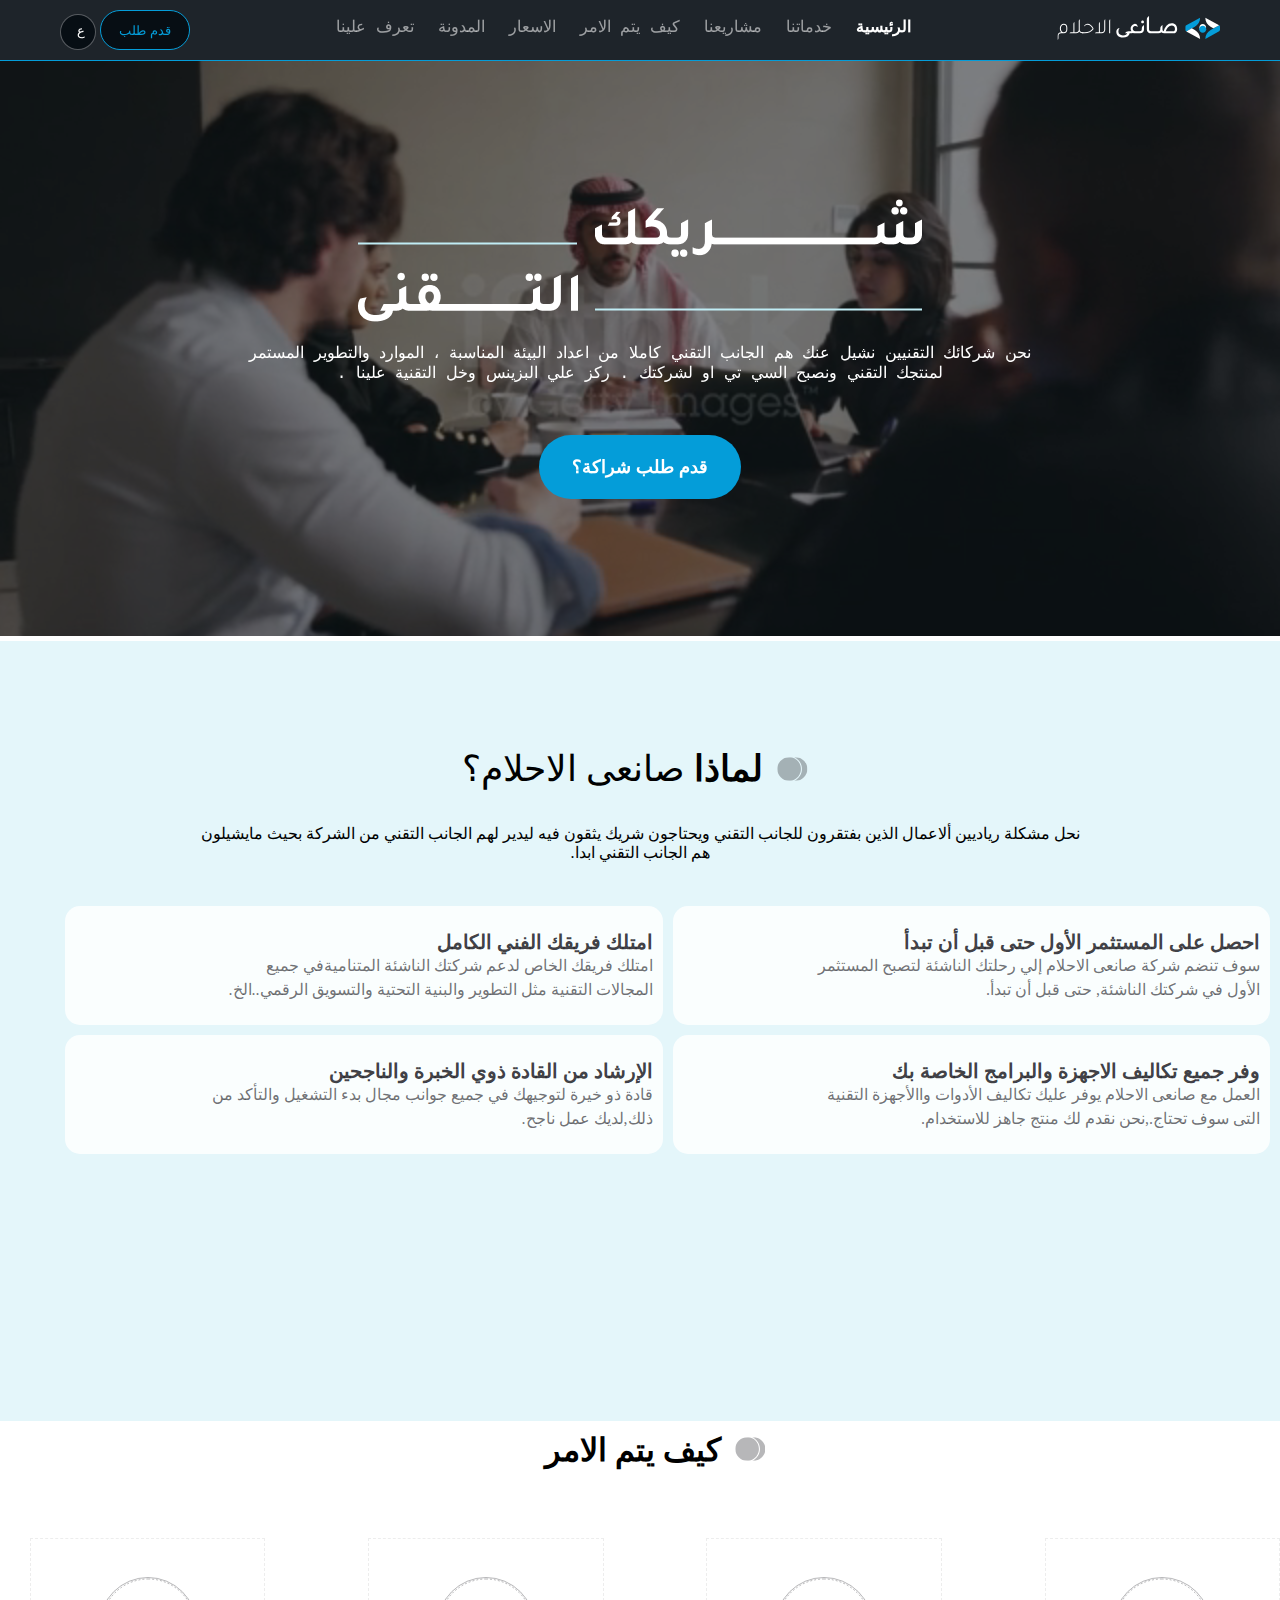
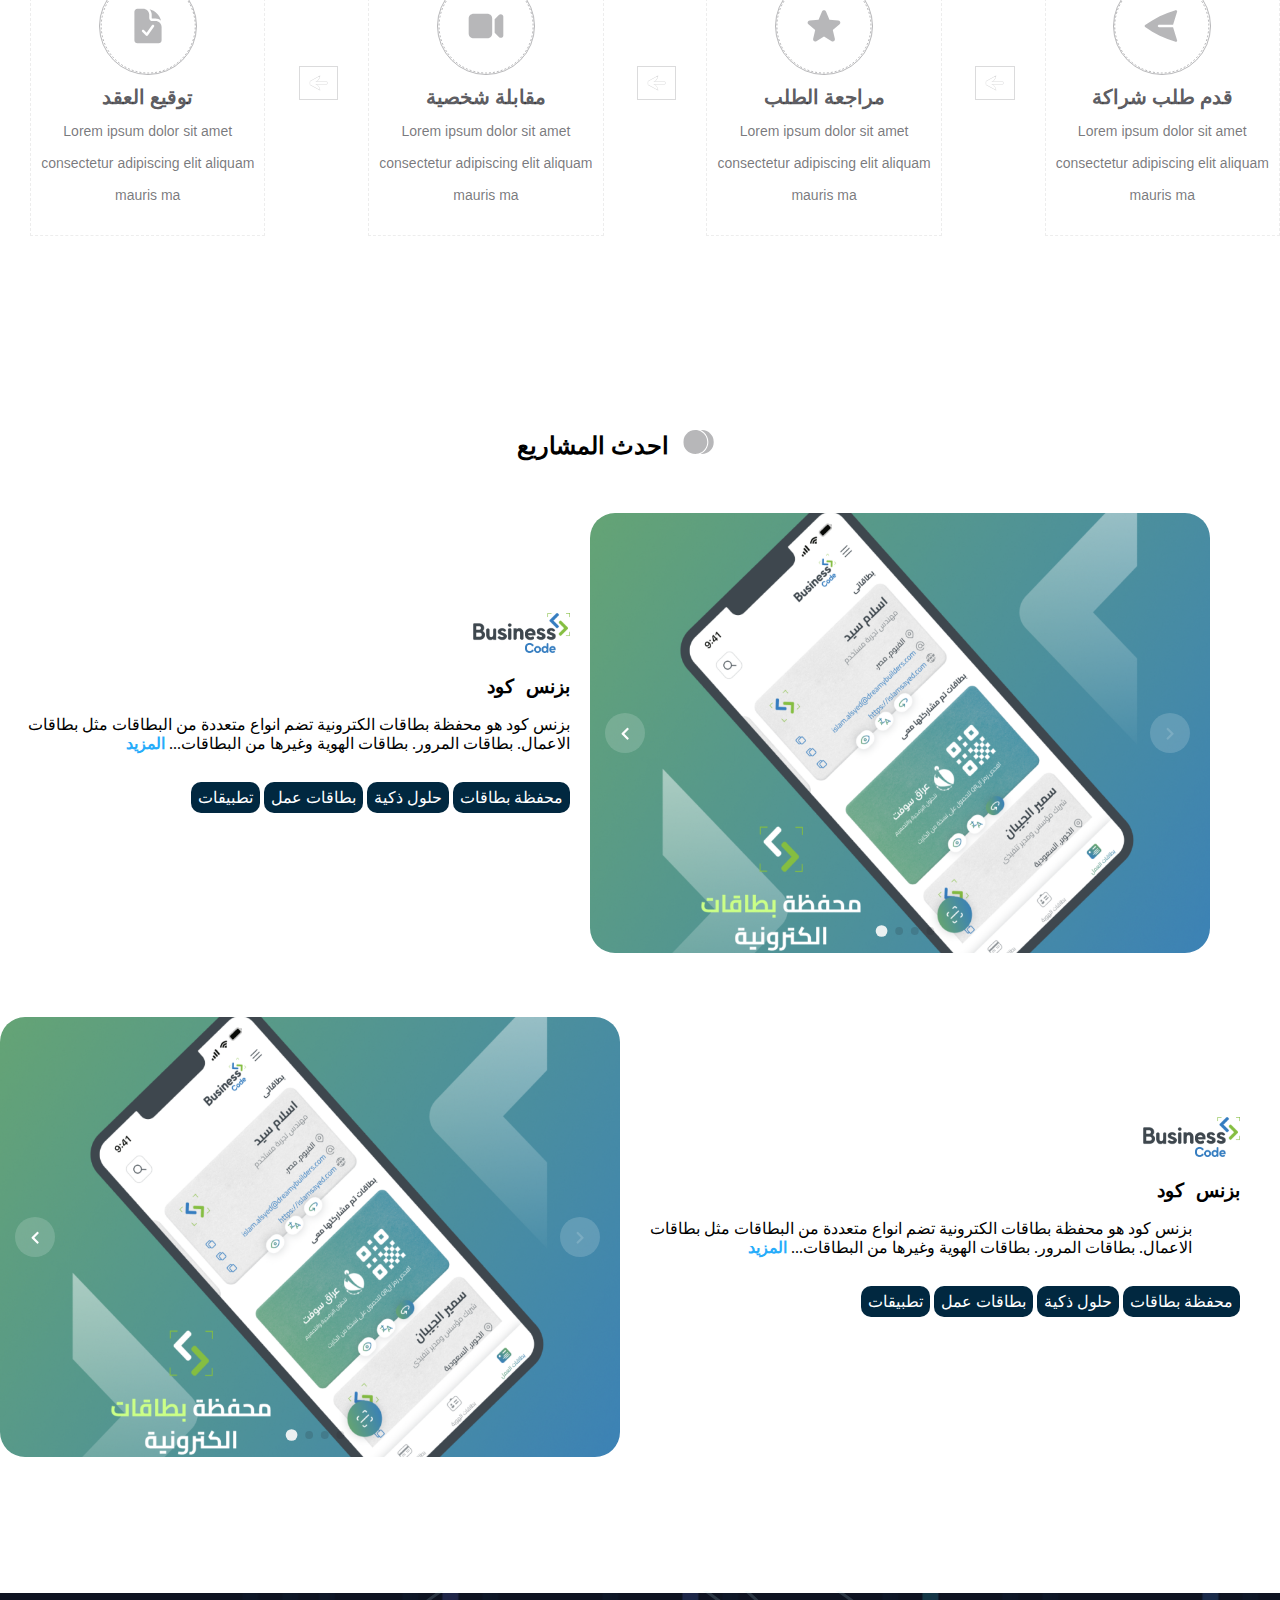
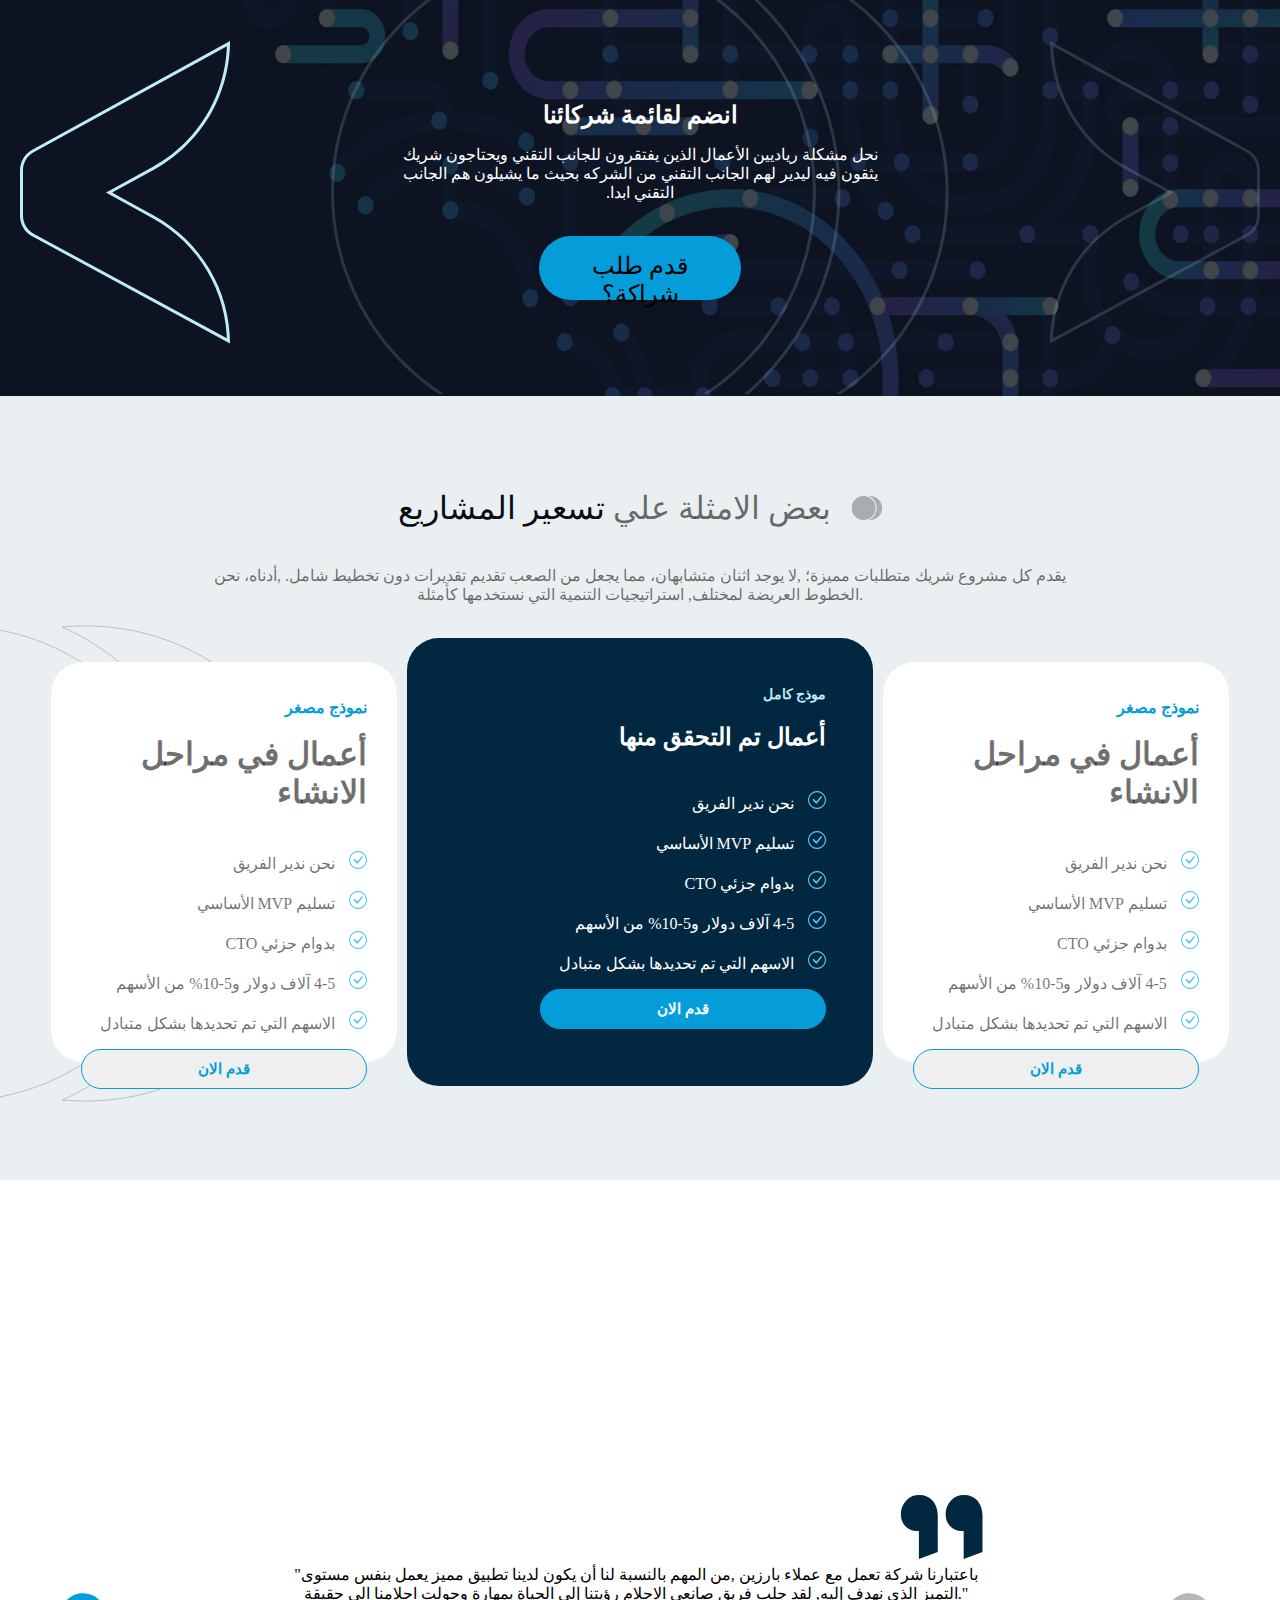
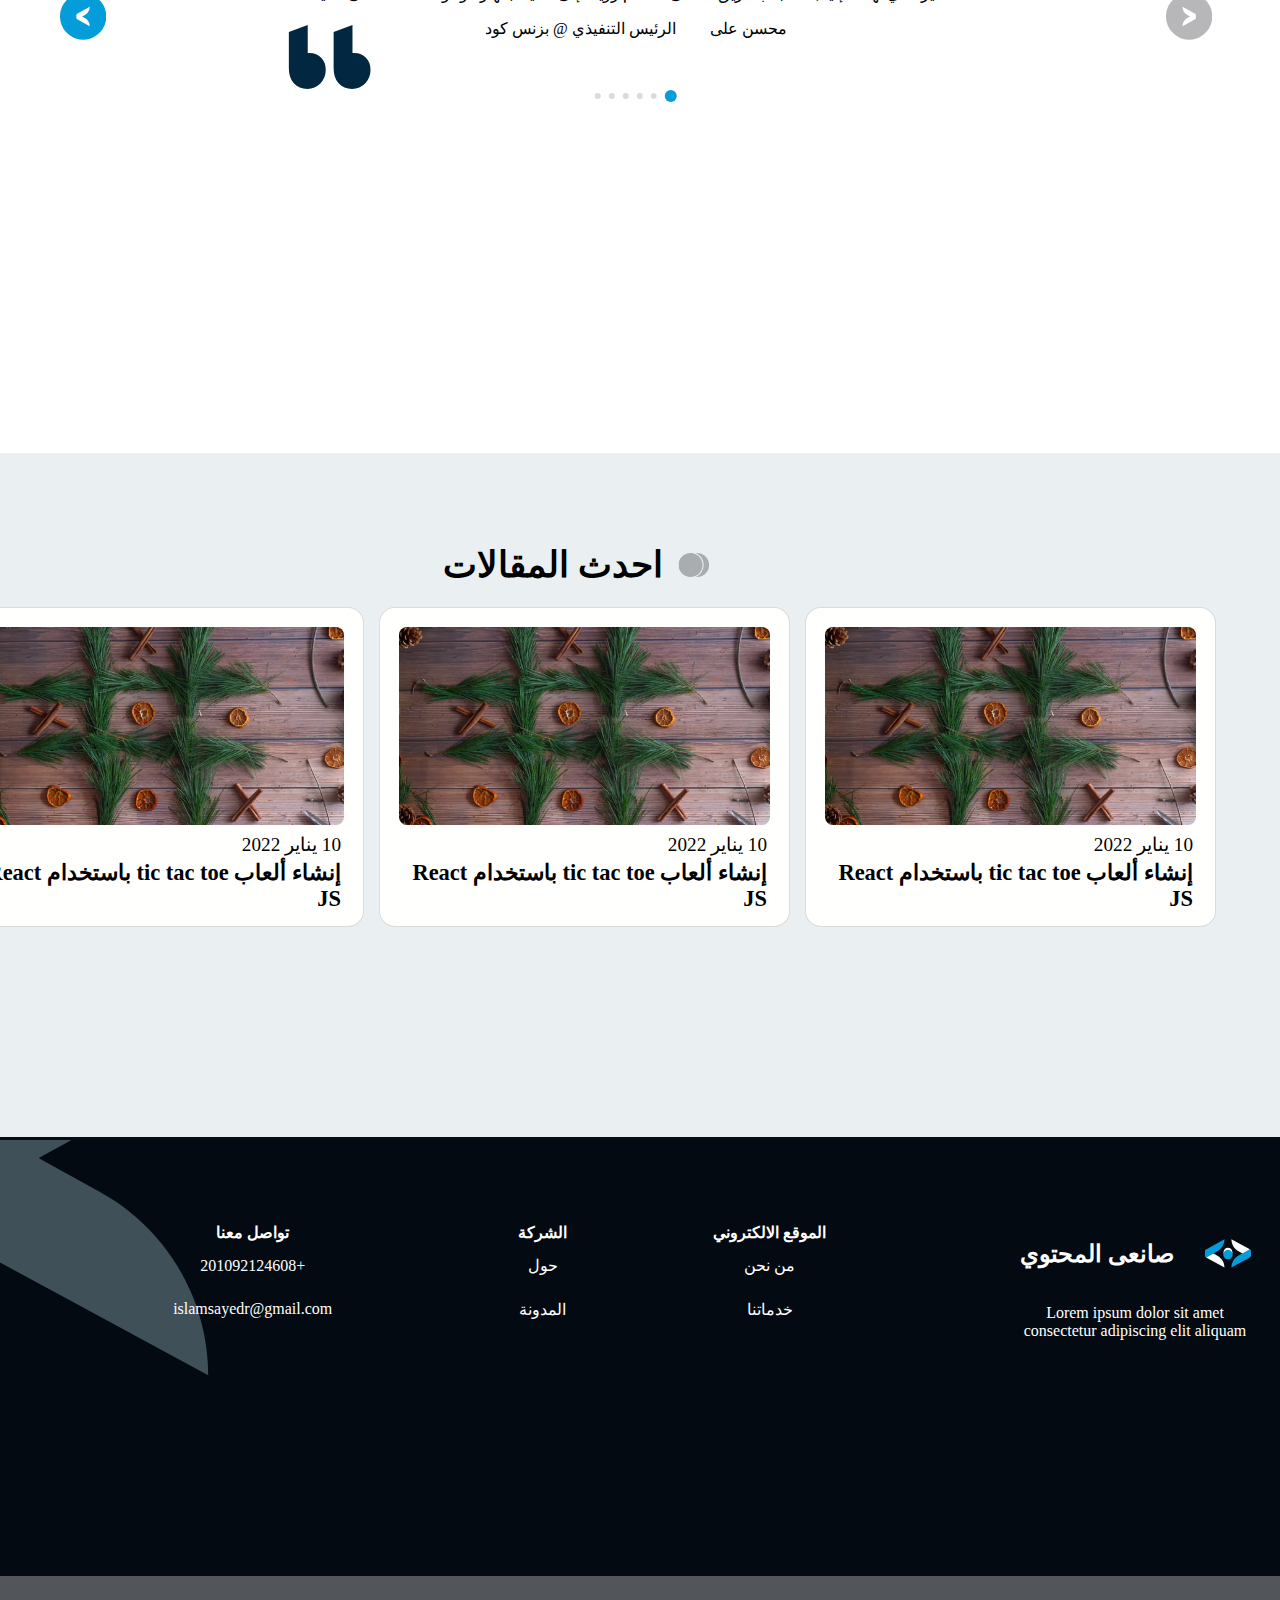
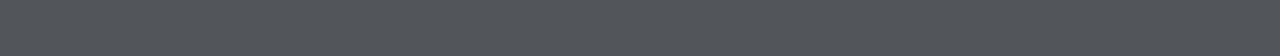
==== index.html @ 644045a7 "init" ====
<!DOCTYPE html>
<html lang="er">
  <head>
    <meta charset="UTF-8" />
    <meta name="viewport" content="width=device-width, initial-scale=1.0" />
    <title>test</title>
    <link rel="stylesheet" href="style.css" />
  </head>
  <body>
    <header class="header">
      <div>
        <input class="inputh1" type="submit" value="ع" />
        <button class="bot1">قدم طلب</button>
      </div>
      <div class="par1" dir="rtl">
        <a href="#" class="p1"> <span class="p2"> الرئيسية </span></a>
        <a href="#" class="p1"> خدماتنا </a>
        <a href="#" class="p1"> مشاريعنا </a>
        <a href="#" class="p1"> كيف يتم الامر </a>
        <a href="#" class="p1"> الاسعار </a>
        <a href="#" class="p1"> المدونة </a>
        <a href="#" class="p1"> تعرف علينا </a>
      </div>
      <div type="darkbg">
        <svg
          width="163"
          height="24"
          viewBox="0 0 163 24"
          fill="none"
          xmlns="http://www.w3.org/2000/svg"
        >
          <g clip-path="url(#clip0_0_921)">
            <path
              d="M143.112 1.76978L129.295 9.36361C128.766 9.65373 128.439 10.205 128.439 10.8069V13.9765C128.439 14.5785 128.773 15.137 129.303 15.4271L137.796 10.7562C141.074 8.95745 143.112 5.5123 143.112 1.76978Z"
              fill="#049DD9"
            />
            <path
              d="M143.112 22.9048C143.112 19.1986 141.096 15.7825 137.839 13.991L135.178 12.5259L134.866 12.3518L129.303 15.4198L129.324 15.4343L143.112 22.8976V22.9048Z"
              fill="white"
            />
            <path
              d="M148.327 22.8975L162.144 15.3037C162.673 15.0136 163 14.4624 163 13.8604V10.6908C163 10.0888 162.666 9.53035 162.137 9.24023L153.644 13.9111C150.365 15.7099 148.327 19.155 148.327 22.8975Z"
              fill="#049DD9"
            />
            <path
              d="M148.327 1.76245C148.327 5.46871 150.351 8.88484 153.6 10.6763L156.262 12.1414L156.574 12.3155L162.137 9.24749L162.115 9.23299L148.327 1.7697V1.76245Z"
              fill="white"
            />
            <path
              d="M145.723 14.7452C147.565 14.7452 149.052 13.2511 149.052 11.4089C149.052 9.56662 147.558 8.07251 145.723 8.07251C143.888 8.07251 142.387 9.56662 142.387 11.4089C142.387 13.2511 143.881 14.7452 145.723 14.7452Z"
              fill="white"
            />
            <path
              d="M145.723 16.7544C147.667 16.7544 149.234 15.1805 149.234 13.2367C149.234 11.293 147.66 9.72632 145.723 9.72632C143.787 9.72632 142.206 11.3002 142.206 13.2367C142.206 15.1733 143.779 16.7544 145.723 16.7544Z"
              fill="#049DD9"
            />
            <path
              d="M0.461426 24V19.9238C0.461426 18.7271 0.809567 17.8059 1.4986 17.1749C2.15136 16.5657 3.06523 16.2683 4.24746 16.2683C3.34085 15.4415 2.88391 14.1867 2.88391 12.4968C2.88391 10.9519 3.27557 9.76242 4.05163 8.92108C4.74792 8.16678 5.66179 7.79688 6.8005 7.79688C7.93921 7.79688 8.73704 8.12326 9.35354 8.76877C9.9918 9.42154 10.3037 10.3064 10.3037 11.4306V13.5122C10.3037 14.6219 9.9918 15.5068 9.3753 16.1523C8.75154 16.805 7.90295 17.1387 6.82226 17.1677H4.16043C2.36895 17.1677 1.47684 18.0888 1.47684 19.9383V22.2955C1.47684 23.0136 1.08518 23.6663 0.461426 24ZM9.30277 11.6119C9.30277 9.67539 8.46868 8.71075 6.80775 8.71075C5.90114 8.71075 5.18309 9.05163 4.66088 9.72616C4.15318 10.3934 3.89932 11.3146 3.89932 12.4968C3.89932 13.679 4.16043 14.6582 4.68264 15.3327C5.16134 15.9564 5.79959 16.2611 6.61192 16.2611C8.4034 16.2611 9.29552 15.3399 9.29552 13.4904V11.6047L9.30277 11.6119Z"
              fill="white"
            />
            <path
              d="M25.455 16.2683H26.3834V17.1749H25.3027C23.8739 17.1749 22.8585 16.6454 22.271 15.5938C21.6617 16.6454 20.6463 17.1749 19.2175 17.1749H12.4795C12.7696 16.6164 13.3498 16.2683 13.9809 16.2683H16.3961V7.71707C16.3961 7.00628 16.7877 6.35352 17.4115 6.01988V16.2683H19.0579C20.8494 16.2683 21.7415 15.3472 21.7415 13.4977V4.89568C21.7415 4.18489 22.1332 3.53212 22.7569 3.19849V13.4904C22.7569 15.3399 23.649 16.261 25.4405 16.261L25.455 16.2683Z"
              fill="white"
            />
            <path
              d="M25.085 17.1749V16.2682H27.8121C31.1339 16.2682 33.7305 15.1005 35.609 12.7578C34.2527 10.0597 32.5555 8.70342 30.5174 8.70342C29.2917 8.70342 28.1167 9.32718 27.007 10.5674C27.007 9.79136 27.4059 9.06607 28.0514 8.63089C28.8928 8.07242 29.7486 7.78955 30.6262 7.78955C32.8529 7.78955 34.7894 9.30542 36.4358 12.3371V13.164C34.3542 15.8331 31.4748 17.1749 27.7903 17.1749H25.085Z"
              fill="white"
            />
            <path
              d="M47.2282 4.89568C47.2282 4.18489 47.6198 3.53212 48.2436 3.19849V13.5122C48.2436 14.6799 47.9027 15.601 47.2282 16.261C46.5899 16.8703 45.7486 17.1677 44.6896 17.1677H37.9517C38.2418 16.6092 38.822 16.261 39.453 16.261H41.8683V7.70982C41.8683 6.99903 42.2599 6.34627 42.8837 6.01263V16.261H44.5301C46.3216 16.261 47.2137 15.3399 47.2137 13.4904V4.89568H47.2282Z"
              fill="white"
            />
            <path
              d="M52.146 17.1749V4.89568C52.146 4.18489 52.5377 3.53212 53.1614 3.19849V17.1749H52.146Z"
              fill="white"
            />
            <path
              d="M77.8867 17.3345C78.01 17.349 78.1333 17.3562 78.2639 17.3562H78.3727C78.2058 17.3562 78.0463 17.3562 77.8867 17.3345Z"
              fill="white"
            />
            <path
              d="M87.0111 8.92107V13.3236C87.0111 14.5929 86.6194 15.6155 85.8506 16.3553C85.1326 17.0226 84.1969 17.3562 83.0582 17.3562H78.3728C78.206 17.3562 78.0464 17.3562 77.8869 17.3345C77.2341 17.3055 76.5959 17.1604 75.9431 16.9211C75.1815 17.2112 74.391 17.3562 73.6076 17.3562H72.5922C72.4036 18.611 71.6784 19.6264 70.4454 20.3807C69.2704 21.106 67.7473 21.4759 65.934 21.4759C63.6058 21.4759 61.8289 20.7869 60.6394 19.4161C59.7618 18.4152 59.3193 17.1532 59.3193 15.6591V15.6228C59.3193 13.8676 60.5306 12.3517 62.235 11.9601L62.5904 11.8803L62.3583 12.2429C61.7346 13.2438 61.4154 14.3245 61.4154 15.4632C61.4154 16.6962 61.8143 17.6681 62.6049 18.3572C63.3882 19.0679 64.5124 19.4233 65.934 19.4233C67.1453 19.4233 68.1462 19.213 68.9222 18.7923C69.6113 18.4224 70.0392 17.951 70.2423 17.3562H68.0229C68.6974 16.058 70.0392 15.2384 71.5043 15.2384H74.4055C73.789 14.3245 73.4843 13.1858 73.6294 11.9746C73.8687 9.97275 75.4064 8.29732 77.3864 7.8984C77.4082 7.8984 77.4299 7.89115 77.4444 7.8839C79.1054 7.57202 80.6212 8.91382 80.6212 10.6038V11.0172H80.5342C79.9467 10.2121 78.924 9.74065 77.7998 9.97275C76.8207 10.1758 76.0156 10.9591 75.7835 11.931C75.3774 13.6863 76.6901 15.2384 78.3728 15.2384H82.8842C84.1607 15.2239 84.7844 14.5784 84.7844 13.2583V12.6346C84.7844 11.0824 85.6403 9.65362 87.0111 8.92107Z"
              fill="white"
            />
            <path
              d="M118.866 9.08794C117.85 7.90571 116.48 7.31097 114.79 7.31097C112.759 7.31097 110.967 8.13781 109.459 9.77697C108.146 11.2058 107.189 13.0045 106.594 15.1369C105.861 14.9193 105.499 14.3028 105.499 13.2584V8.92113C104.128 9.65367 103.272 11.0825 103.272 12.6346V13.2584C103.272 14.6074 102.656 15.2384 101.328 15.2384H93.981C92.6755 15.2384 92.0372 14.5929 92.0372 13.2584V0C90.6664 0.732548 89.8105 2.16138 89.8105 3.71351V13.3237C89.8105 14.4261 90.1152 15.3545 90.7244 16.0798C91.4352 16.9284 92.4579 17.3563 93.7634 17.3563H101.546C102.714 17.3563 103.671 17.0009 104.389 16.2901C105.1 17.0009 106.05 17.3563 107.225 17.3563H116.197C117.321 17.3563 118.242 17.0372 118.938 16.4062C119.736 15.6809 120.142 14.651 120.142 13.3454V12.7797C120.142 11.3146 119.714 10.0743 118.866 9.08794ZM116.088 15.2384H108.748C109.241 13.7443 109.93 12.4751 110.808 11.4669C111.99 10.1034 113.339 9.40707 114.811 9.40707C115.653 9.40707 116.371 9.68268 116.937 10.2194C117.589 10.8504 117.923 11.7063 117.923 12.7797V13.1714C117.923 14.5639 117.321 15.2384 116.088 15.2384Z"
              fill="white"
            />
            <path
              d="M87.0108 5.92559C87.0108 5.13246 86.3679 4.4895 85.5748 4.4895C84.7816 4.4895 84.1387 5.13246 84.1387 5.92559C84.1387 6.71871 84.7816 7.36167 85.5748 7.36167C86.3679 7.36167 87.0108 6.71871 87.0108 5.92559Z"
              fill="white"
            />
          </g>
          <defs>
            <clipPath id="clip0_0_921">
              <rect
                width="162.539"
                height="24"
                fill="white"
                transform="translate(0.461426)"
              />
            </clipPath>
          </defs>
        </svg>
      </div>
    </header>

    <main class="main" dir="rtl">
      <video class="video" autoplay loop muted>
        <source src="video/-297f-4a93-8c53-6823fac2bc78.mp4" type="video/mp4" />
      </video>
      <div class="par3">
        <img class="img1" href="#" src="photo/Group 39464.png" />
        <p>
          نحن شركائك التقنيين نشيل عنك هم الجانب التقني كاملا من اعداد البيئة
          المناسبة ، الموارد والتطوير المستمر
          <br />
          لمنتجك التقني ونصبح السي تي او لشركتك . ركز علي البزينس وخل التقنية
          علينا .
        </p>
        <br />
        <br />
        <button href="#" class="bot2">قدم طلب شراكة؟</button>
      </div>
    </main>

    <article class="article" dir="rtl">
      <br />
      <section class="par4">
        <div class="par5">
          <svg
            class="p3"
            width="31"
            height="24"
            viewBox="0 0 31 24"
            fill="none"
            xmlns="http://www.w3.org/2000/svg"
          >
            <g clip-path="url(#clip0_0_634)">
              <path
                d="M30.8489 12C30.8489 18.636 25.4743 24 18.8489 24C18.4249 24 18.0008 23.9788 17.5874 23.9364C22.1563 21.9011 25.3471 17.3216 25.3471 12C25.3471 6.67845 22.1563 2.09894 17.5874 0.0636042C18.0008 0.0212014 18.4249 0 18.8489 0C25.4743 0 30.8489 5.37456 30.8489 12Z"
                fill="#202026"
                fill-opacity="0.32"
              />
              <path
                d="M24.2871 12C24.2871 17.4912 20.5875 22.1237 15.5521 23.5442C14.5133 23.841 13.4214 24 12.2871 24C5.67227 24 0.287109 18.6254 0.287109 12C0.287109 5.37456 5.67227 0 12.2871 0C13.4214 0 14.5239 0.159011 15.5627 0.45583C20.5875 1.88693 24.2871 6.51943 24.2871 12Z"
                fill="#202026"
                fill-opacity="0.32"
              />
            </g>
            <defs>
              <clipPath id="clip0_0_634">
                <rect
                  width="30.5618"
                  height="24"
                  fill="white"
                  transform="translate(0.287109)"
                />
              </clipPath>
            </defs>
          </svg>
          <h class="p4">
            <span class="p5">لماذا</span>
            صانعى الاحلام؟
          </h>
        </div>
        <br />
        <p dir="rtl">
          نحل مشكلة رياديين ألاعمال الذين بفتقرون للجانب التقني ويحتاجون شريك
          يثقون فيه ليدير لهم الجانب التقني من الشركة بحيث مايشيلون
          <br />
          هم الجانب التقني ابدا.
        </p>
        <br />
        <table dir="rtl" class="par6">
          <tr>
            <td class="p6">
              <h4 class="p8">احصل على المستثمر الأول حتى قبل أن تبدأ</h4>
              <p class="p7">
                سوف تنضم شركة صانعى الاحلام إلي رحلتك الناشئة لتصبح المستثمر<br />
                الأول في شركتك الناشئة, حتى قبل أن تبدأ.
              </p>
            </td>
            <td class="p6">
              <h4 class="p8">امتلك فريقك الفني الكامل</h4>
              <p class="p7">
                امتلك فريقك الخاص لدعم شركتك الناشئة المتناميةفي جميع <br />
                المجالات التقنية مثل التطوير والبنية التحتية والتسويق
                الرقمي..الخ.
              </p>
            </td>
          </tr>
          <tr>
            <td class="p6">
              <h4 class="p8">وفر جميع تكاليف الاجهزة والبرامج الخاصة بك</h4>
              <p class="p7">
                العمل مع صانعى الاحلام يوفر عليك تكاليف الأدوات واالأجهزة
                التقنية<br />التى سوف تحتاج.,نحن نقدم لك منتج جاهز للاستخدام.
              </p>
            </td>
            <td class="p6">
              <h4 class="p8">الإرشاد من القادة ذوي الخبرة والناجحين</h4>
              <p class="p7">
                قادة ذو خيرة لتوجيهك في جميع جوانب مجال بدء التشغيل والتأكد
                من<br />ذلك,لديك عمل ناجح.
              </p>
            </td>
          </tr>
        </table>
      </section>
    </article>

    <nav dir="rtl" class="sect">
      <div class="par7">
        <div class="par8">
          <svg
            class="p9"
            width="31"
            height="24"
            viewBox="0 0 31 24"
            fill="none"
            xmlns="http://www.w3.org/2000/svg"
          >
            <g clip-path="url(#clip0_0_655)">
              <path
                d="M30.8489 12C30.8489 18.636 25.4743 24 18.8489 24C18.4249 24 18.0008 23.9788 17.5874 23.9364C22.1563 21.9011 25.3471 17.3216 25.3471 12C25.3471 6.67845 22.1563 2.09894 17.5874 0.0636042C18.0008 0.0212014 18.4249 0 18.8489 0C25.4743 0 30.8489 5.37456 30.8489 12Z"
                fill="#202026"
                fill-opacity="0.32"
              />
              <path
                d="M24.2871 12C24.2871 17.4912 20.5875 22.1237 15.5521 23.5442C14.5133 23.841 13.4214 24 12.2871 24C5.67227 24 0.287109 18.6254 0.287109 12C0.287109 5.37456 5.67227 0 12.2871 0C13.4214 0 14.5239 0.159011 15.5627 0.45583C20.5875 1.88693 24.2871 6.51943 24.2871 12Z"
                fill="#202026"
                fill-opacity="0.32"
              />
            </g>
            <defs>
              <clipPath id="clip0_0_655">
                <rect
                  width="30.5618"
                  height="24"
                  fill="white"
                  transform="translate(0.287109)"
                />
              </clipPath>
            </defs>
          </svg>
          <h1 class="p10">كيف يتم الامر</h1>
        </div>
        <br />
        <br />
        <div class="par10">
          <!-- بند  1 -->
          <div class="p11">
            <svg
              class="p14"
              width="97"
              height="96"
              viewBox="0 0 97 96"
              fill="none"
              xmlns="http://www.w3.org/2000/svg"
            >
              <rect
                x="0.765625"
                y="0.5"
                width="95"
                height="95"
                rx="47.5"
                stroke="#202026"
                stroke-opacity="0.32"
                stroke-dasharray="2 2"
              />
              <path
                d="M62.2035 32.0067C62.4201 31.9437 62.6497 31.9406 62.868 31.9976C63.0862 32.0545 63.285 32.1695 63.4432 32.3303C63.6014 32.491 63.7132 32.6916 63.7666 32.9108C63.8201 33.1299 63.8133 33.3594 63.7469 33.575L59.6935 46.75H45.5002C45.1687 46.75 44.8507 46.8817 44.6163 47.1161C44.3819 47.3505 44.2502 47.6685 44.2502 48C44.2502 48.3315 44.3819 48.6495 44.6163 48.8839C44.8507 49.1183 45.1687 49.25 45.5002 49.25H59.6935L63.7469 62.425C63.8129 62.6405 63.8194 62.8698 63.7658 63.0886C63.7121 63.3075 63.6003 63.5078 63.4422 63.6684C63.284 63.8289 63.0854 63.9437 62.8674 64.0006C62.6493 64.0575 62.42 64.0544 62.2035 63.9917C51.1786 60.7855 40.782 55.7205 31.4619 49.015C31.3008 48.8992 31.1696 48.7468 31.0791 48.5703C30.9886 48.3938 30.9414 48.1983 30.9414 48C30.9414 47.8017 30.9886 47.6062 31.0791 47.4297C31.1696 47.2532 31.3008 47.1008 31.4619 46.985C40.7818 40.2788 51.1784 35.2133 62.2035 32.0067Z"
                fill="#202026"
                fill-opacity="0.32"
              />
            </svg>
            <h3 class="p15">قدم طلب شراكة</h3>
            <p class="p16">
              Lorem ipsum dolor sit amet<br /><br />
              consectetur adipiscing elit aliquam <br />
              <br />mauris ma
            </p>
          </div>
          <div class="p12">
            <svg
              class="p13"
              width="78"
              height="52"
              viewBox="0 0 78 52"
              fill="none"
              xmlns="http://www.w3.org/2000/svg"
            >
              <mask id="path-1-inside-1_0_693" fill="white">
                <path
                  fill-rule="evenodd"
                  clip-rule="evenodd"
                  d="M42.3794 10.0001L21.4525 21.5017C20.6506 21.9411 20.1562 22.7759 20.1562 23.6877V28.4883C20.1562 29.4 20.6616 30.2459 21.4635 30.6853L21.4727 30.6803L21.4963 30.696L42.3793 41.9998C42.3755 36.712 39.662 31.8153 35.2216 28.9999H55.531C56.6356 28.9999 57.531 28.1044 57.531 26.9999V24.9999C57.531 23.8953 56.6356 22.9999 55.531 22.9999H35.3463C39.7114 20.1505 42.3794 15.2699 42.3794 10.0001Z"
                />
              </mask>
              <path
                d="M21.4525 21.5017L21.9331 22.3786L21.9342 22.378L21.4525 21.5017ZM42.3794 10.0001H43.3794V8.30943L41.8977 9.12376L42.3794 10.0001ZM21.4635 30.6853L20.983 31.5623L21.4643 31.8261L21.9453 31.5616L21.4635 30.6853ZM21.4727 30.6803L22.0274 29.8482L21.5225 29.5116L20.9908 29.804L21.4727 30.6803ZM21.4963 30.696L20.9416 31.5281L20.9799 31.5536L21.0203 31.5755L21.4963 30.696ZM42.3793 41.9998L41.9032 42.8793L43.3804 43.6789L43.3793 41.9991L42.3793 41.9998ZM35.2216 28.9999V27.9999H31.7769L34.6861 29.8444L35.2216 28.9999ZM35.3463 22.9999L34.7997 22.1625L31.985 23.9999H35.3463V22.9999ZM21.9342 22.378L42.861 10.8765L41.8977 9.12376L20.9709 20.6253L21.9342 22.378ZM21.1562 23.6877C21.1562 23.1417 21.4511 22.6427 21.9331 22.3786L20.972 20.6247C19.8501 21.2394 19.1562 22.4102 19.1562 23.6877H21.1562ZM21.1562 28.4883V23.6877H19.1562V28.4883H21.1562ZM21.944 29.8083C21.4591 29.5426 21.1562 29.031 21.1562 28.4883H19.1562C19.1562 29.7691 19.8641 30.9492 20.983 31.5623L21.944 29.8083ZM20.9908 29.804L20.9816 29.8091L21.9453 31.5616L21.9545 31.5565L20.9908 29.804ZM22.051 29.864L22.0274 29.8482L20.918 31.5123L20.9416 31.5281L22.051 29.864ZM42.8553 41.1204L21.9724 29.8166L21.0203 31.5755L41.9032 42.8793L42.8553 41.1204ZM34.6861 29.8444C38.8386 32.4773 41.3757 37.0562 41.3793 42.0005L43.3793 41.9991C43.3753 36.3678 40.4855 31.1534 35.7571 28.1553L34.6861 29.8444ZM55.531 27.9999H35.2216V29.9999H55.531V27.9999ZM56.531 26.9999C56.531 27.5522 56.0833 27.9999 55.531 27.9999V29.9999C57.1879 29.9999 58.531 28.6567 58.531 26.9999H56.531ZM56.531 24.9999V26.9999H58.531V24.9999H56.531ZM55.531 23.9999C56.0833 23.9999 56.531 24.4476 56.531 24.9999H58.531C58.531 23.343 57.1879 21.9999 55.531 21.9999V23.9999ZM35.3463 23.9999H55.531V21.9999H35.3463V23.9999ZM41.3794 10.0001C41.3794 14.9308 38.883 19.497 34.7997 22.1625L35.8929 23.8373C40.5397 20.8039 43.3794 15.609 43.3794 10.0001H41.3794Z"
                fill="#202026"
                fill-opacity="0.16"
                mask="url(#path-1-inside-1_0_693)"
              />
            </svg>
          </div>
          <!-- بند   2 -->
          <div class="p11">
            <svg
              class="p14"
              width="97"
              height="96"
              viewBox="0 0 97 96"
              fill="none"
              xmlns="http://www.w3.org/2000/svg"
            >
              <rect
                x="0.921875"
                y="0.5"
                width="95"
                height="95"
                rx="47.5"
                stroke="#202026"
                stroke-opacity="0.32"
                stroke-dasharray="2 2"
              />
              <path
                fill-rule="evenodd"
                clip-rule="evenodd"
                d="M46.4802 33.35C47.2268 31.555 49.7735 31.555 50.5202 33.35L53.9902 41.6933L62.9968 42.4166C64.9368 42.5716 65.7235 44.9916 64.2452 46.2583L57.3835 52.1366L59.4785 60.925C59.9302 62.8183 57.8718 64.3133 56.2118 63.3L48.5002 58.59L40.7885 63.3C39.1285 64.3133 37.0702 62.8166 37.5218 60.925L39.6168 52.1366L32.7552 46.2583C31.2768 44.9916 32.0635 42.5716 34.0035 42.4166L43.0102 41.6933L46.4802 33.35Z"
                fill="#202026"
                fill-opacity="0.32"
              />
            </svg>
            <h3 class="p15">مراجعة الطلب</h3>
            <p class="p16">
              Lorem ipsum dolor sit amet<br /><br />
              consectetur adipiscing elit aliquam <br />
              <br />mauris ma
            </p>
          </div>
          <div class="p12">
            <svg
              class="p13"
              width="78"
              height="52"
              viewBox="0 0 78 52"
              fill="none"
              xmlns="http://www.w3.org/2000/svg"
            >
              <mask id="path-1-inside-1_0_693" fill="white">
                <path
                  fill-rule="evenodd"
                  clip-rule="evenodd"
                  d="M42.3794 10.0001L21.4525 21.5017C20.6506 21.9411 20.1562 22.7759 20.1562 23.6877V28.4883C20.1562 29.4 20.6616 30.2459 21.4635 30.6853L21.4727 30.6803L21.4963 30.696L42.3793 41.9998C42.3755 36.712 39.662 31.8153 35.2216 28.9999H55.531C56.6356 28.9999 57.531 28.1044 57.531 26.9999V24.9999C57.531 23.8953 56.6356 22.9999 55.531 22.9999H35.3463C39.7114 20.1505 42.3794 15.2699 42.3794 10.0001Z"
                />
              </mask>
              <path
                d="M21.4525 21.5017L21.9331 22.3786L21.9342 22.378L21.4525 21.5017ZM42.3794 10.0001H43.3794V8.30943L41.8977 9.12376L42.3794 10.0001ZM21.4635 30.6853L20.983 31.5623L21.4643 31.8261L21.9453 31.5616L21.4635 30.6853ZM21.4727 30.6803L22.0274 29.8482L21.5225 29.5116L20.9908 29.804L21.4727 30.6803ZM21.4963 30.696L20.9416 31.5281L20.9799 31.5536L21.0203 31.5755L21.4963 30.696ZM42.3793 41.9998L41.9032 42.8793L43.3804 43.6789L43.3793 41.9991L42.3793 41.9998ZM35.2216 28.9999V27.9999H31.7769L34.6861 29.8444L35.2216 28.9999ZM35.3463 22.9999L34.7997 22.1625L31.985 23.9999H35.3463V22.9999ZM21.9342 22.378L42.861 10.8765L41.8977 9.12376L20.9709 20.6253L21.9342 22.378ZM21.1562 23.6877C21.1562 23.1417 21.4511 22.6427 21.9331 22.3786L20.972 20.6247C19.8501 21.2394 19.1562 22.4102 19.1562 23.6877H21.1562ZM21.1562 28.4883V23.6877H19.1562V28.4883H21.1562ZM21.944 29.8083C21.4591 29.5426 21.1562 29.031 21.1562 28.4883H19.1562C19.1562 29.7691 19.8641 30.9492 20.983 31.5623L21.944 29.8083ZM20.9908 29.804L20.9816 29.8091L21.9453 31.5616L21.9545 31.5565L20.9908 29.804ZM22.051 29.864L22.0274 29.8482L20.918 31.5123L20.9416 31.5281L22.051 29.864ZM42.8553 41.1204L21.9724 29.8166L21.0203 31.5755L41.9032 42.8793L42.8553 41.1204ZM34.6861 29.8444C38.8386 32.4773 41.3757 37.0562 41.3793 42.0005L43.3793 41.9991C43.3753 36.3678 40.4855 31.1534 35.7571 28.1553L34.6861 29.8444ZM55.531 27.9999H35.2216V29.9999H55.531V27.9999ZM56.531 26.9999C56.531 27.5522 56.0833 27.9999 55.531 27.9999V29.9999C57.1879 29.9999 58.531 28.6567 58.531 26.9999H56.531ZM56.531 24.9999V26.9999H58.531V24.9999H56.531ZM55.531 23.9999C56.0833 23.9999 56.531 24.4476 56.531 24.9999H58.531C58.531 23.343 57.1879 21.9999 55.531 21.9999V23.9999ZM35.3463 23.9999H55.531V21.9999H35.3463V23.9999ZM41.3794 10.0001C41.3794 14.9308 38.883 19.497 34.7997 22.1625L35.8929 23.8373C40.5397 20.8039 43.3794 15.609 43.3794 10.0001H41.3794Z"
                fill="#202026"
                fill-opacity="0.16"
                mask="url(#path-1-inside-1_0_693)"
              />
            </svg>
          </div>
          <!-- بند  3 -->
          <div class="p11">
            <svg
              class="p14"
              width="97"
              height="96"
              viewBox="0 0 97 96"
              fill="none"
              xmlns="http://www.w3.org/2000/svg"
            >
              <rect
                x="1.07812"
                y="0.5"
                width="95"
                height="95"
                rx="47.5"
                stroke="#202026"
                stroke-opacity="0.32"
                stroke-dasharray="2 2"
              />
              <path
                d="M36 35.5C34.6739 35.5 33.4021 36.0268 32.4645 36.9645C31.5268 37.9021 31 39.1739 31 40.5V55.5C31 56.8261 31.5268 58.0979 32.4645 59.0355C33.4021 59.9732 34.6739 60.5 36 60.5H49.75C51.0761 60.5 52.3479 59.9732 53.2855 59.0355C54.2232 58.0979 54.75 56.8261 54.75 55.5V40.5C54.75 39.1739 54.2232 37.9021 53.2855 36.9645C52.3479 36.0268 51.0761 35.5 49.75 35.5H36ZM61.7333 59.25L57.25 54.7667V41.2333L61.7333 36.75C63.3067 35.175 66 36.29 66 38.5167V57.4833C66 59.71 63.3067 60.825 61.7333 59.25Z"
                fill="#202026"
                fill-opacity="0.32"
              />
            </svg>
            <h3 class="p15">مقابلة شخصية</h3>
            <p class="p16">
              Lorem ipsum dolor sit amet<br /><br />
              consectetur adipiscing elit aliquam <br />
              <br />mauris ma
            </p>
          </div>
          <div class="p12">
            <svg
              class="p13"
              width="78"
              height="52"
              viewBox="0 0 78 52"
              fill="none"
              xmlns="http://www.w3.org/2000/svg"
            >
              <mask id="path-1-inside-1_0_693" fill="white">
                <path
                  fill-rule="evenodd"
                  clip-rule="evenodd"
                  d="M42.3794 10.0001L21.4525 21.5017C20.6506 21.9411 20.1562 22.7759 20.1562 23.6877V28.4883C20.1562 29.4 20.6616 30.2459 21.4635 30.6853L21.4727 30.6803L21.4963 30.696L42.3793 41.9998C42.3755 36.712 39.662 31.8153 35.2216 28.9999H55.531C56.6356 28.9999 57.531 28.1044 57.531 26.9999V24.9999C57.531 23.8953 56.6356 22.9999 55.531 22.9999H35.3463C39.7114 20.1505 42.3794 15.2699 42.3794 10.0001Z"
                />
              </mask>
              <path
                d="M21.4525 21.5017L21.9331 22.3786L21.9342 22.378L21.4525 21.5017ZM42.3794 10.0001H43.3794V8.30943L41.8977 9.12376L42.3794 10.0001ZM21.4635 30.6853L20.983 31.5623L21.4643 31.8261L21.9453 31.5616L21.4635 30.6853ZM21.4727 30.6803L22.0274 29.8482L21.5225 29.5116L20.9908 29.804L21.4727 30.6803ZM21.4963 30.696L20.9416 31.5281L20.9799 31.5536L21.0203 31.5755L21.4963 30.696ZM42.3793 41.9998L41.9032 42.8793L43.3804 43.6789L43.3793 41.9991L42.3793 41.9998ZM35.2216 28.9999V27.9999H31.7769L34.6861 29.8444L35.2216 28.9999ZM35.3463 22.9999L34.7997 22.1625L31.985 23.9999H35.3463V22.9999ZM21.9342 22.378L42.861 10.8765L41.8977 9.12376L20.9709 20.6253L21.9342 22.378ZM21.1562 23.6877C21.1562 23.1417 21.4511 22.6427 21.9331 22.3786L20.972 20.6247C19.8501 21.2394 19.1562 22.4102 19.1562 23.6877H21.1562ZM21.1562 28.4883V23.6877H19.1562V28.4883H21.1562ZM21.944 29.8083C21.4591 29.5426 21.1562 29.031 21.1562 28.4883H19.1562C19.1562 29.7691 19.8641 30.9492 20.983 31.5623L21.944 29.8083ZM20.9908 29.804L20.9816 29.8091L21.9453 31.5616L21.9545 31.5565L20.9908 29.804ZM22.051 29.864L22.0274 29.8482L20.918 31.5123L20.9416 31.5281L22.051 29.864ZM42.8553 41.1204L21.9724 29.8166L21.0203 31.5755L41.9032 42.8793L42.8553 41.1204ZM34.6861 29.8444C38.8386 32.4773 41.3757 37.0562 41.3793 42.0005L43.3793 41.9991C43.3753 36.3678 40.4855 31.1534 35.7571 28.1553L34.6861 29.8444ZM55.531 27.9999H35.2216V29.9999H55.531V27.9999ZM56.531 26.9999C56.531 27.5522 56.0833 27.9999 55.531 27.9999V29.9999C57.1879 29.9999 58.531 28.6567 58.531 26.9999H56.531ZM56.531 24.9999V26.9999H58.531V24.9999H56.531ZM55.531 23.9999C56.0833 23.9999 56.531 24.4476 56.531 24.9999H58.531C58.531 23.343 57.1879 21.9999 55.531 21.9999V23.9999ZM35.3463 23.9999H55.531V21.9999H35.3463V23.9999ZM41.3794 10.0001C41.3794 14.9308 38.883 19.497 34.7997 22.1625L35.8929 23.8373C40.5397 20.8039 43.3794 15.609 43.3794 10.0001H41.3794Z"
                fill="#202026"
                fill-opacity="0.16"
                mask="url(#path-1-inside-1_0_693)"
              />
            </svg>
          </div>
          <!-- بند  4 -->
          <div class="p11">
            <svg
              class="p14"
              width="97"
              height="96"
              viewBox="0 0 97 96"
              fill="none"
              xmlns="http://www.w3.org/2000/svg"
            >
              <rect
                x="1.23438"
                y="0.5"
                width="95"
                height="95"
                rx="47.5"
                stroke="#202026"
                stroke-opacity="0.32"
                stroke-dasharray="2 2"
              />
              <path
                fill-rule="evenodd"
                clip-rule="evenodd"
                d="M43.5 30.5H37.875C36.1483 30.5 34.75 31.9 34.75 33.625V62.375C34.75 64.1 36.15 65.5 37.875 65.5H59.125C60.85 65.5 62.25 64.1 62.25 62.375V49.25C62.25 47.5924 61.5915 46.0027 60.4194 44.8306C59.2473 43.6585 57.6576 43 56 43H52.875C52.0462 43 51.2513 42.6708 50.6653 42.0847C50.0792 41.4987 49.75 40.7038 49.75 39.875V36.75C49.75 35.0924 49.0915 33.5027 47.9194 32.3306C46.7473 31.1585 45.1576 30.5 43.5 30.5ZM54.5167 48.7267C54.6167 48.5934 54.689 48.4415 54.7295 48.2799C54.7699 48.1183 54.7777 47.9502 54.7523 47.7856C54.7268 47.6209 54.6687 47.463 54.5814 47.3212C54.4941 47.1793 54.3793 47.0563 54.2438 46.9594C54.1082 46.8625 53.9547 46.7937 53.7922 46.757C53.6297 46.7204 53.4615 46.7165 53.2975 46.7458C53.1335 46.775 52.9769 46.8368 52.8371 46.9274C52.6973 47.018 52.577 47.1356 52.4833 47.2733L47.09 54.8233L44.3833 52.1167C44.1464 51.8959 43.833 51.7757 43.5091 51.7814C43.1853 51.7871 42.8763 51.9183 42.6473 52.1473C42.4183 52.3763 42.2871 52.6853 42.2814 53.0091C42.2757 53.333 42.3959 53.6464 42.6167 53.8833L46.3667 57.6333C46.495 57.7616 46.6497 57.8603 46.82 57.9227C46.9903 57.9852 47.1722 58.0098 47.3529 57.9949C47.5337 57.98 47.7091 57.9259 47.8669 57.8364C48.0247 57.7469 48.1611 57.6242 48.2667 57.4767L54.5167 48.7267Z"
                fill="#202026"
                fill-opacity="0.32"
              />
              <path
                d="M50.1182 31.0267C51.4957 32.6149 52.2528 34.6476 52.2498 36.75V39.875C52.2498 40.22 52.5298 40.5 52.8748 40.5H55.9998C58.1023 40.4971 60.1349 41.2541 61.7232 42.6317C60.9899 39.8429 59.529 37.2988 57.49 35.2598C55.451 33.2208 52.907 31.7599 50.1182 31.0267Z"
                fill="#202026"
                fill-opacity="0.32"
              />
            </svg>

            <h3 class="p15">توقيع العقد</h3>
            <p class="p16">
              Lorem ipsum dolor sit amet<br /><br />
              consectetur adipiscing elit aliquam <br />
              <br />mauris ma
            </p>
          </div>
        </div>
      </div>
    </nav>

    <section dir="rtl" class="section">
      <div class="par17">
        <div class="p17">
          <svg
            class="p18"
            width="31"
            height="24"
            viewBox="0 0 31 24"
            fill="none"
            xmlns="http://www.w3.org/2000/svg"
          >
            <g clip-path="url(#clip0_0_704)">
              <path
                d="M30.8489 12C30.8489 18.636 25.4743 24 18.8489 24C18.4249 24 18.0008 23.9788 17.5874 23.9364C22.1563 21.9011 25.3471 17.3216 25.3471 12C25.3471 6.67845 22.1563 2.09894 17.5874 0.0636042C18.0008 0.0212014 18.4249 0 18.8489 0C25.4743 0 30.8489 5.37456 30.8489 12Z"
                fill="#202026"
                fill-opacity="0.32"
              />
              <path
                d="M24.2871 12C24.2871 17.4912 20.5875 22.1237 15.5521 23.5442C14.5133 23.841 13.4214 24 12.2871 24C5.67227 24 0.287109 18.6254 0.287109 12C0.287109 5.37456 5.67227 0 12.2871 0C13.4214 0 14.5239 0.159011 15.5627 0.45583C20.5875 1.88693 24.2871 6.51943 24.2871 12Z"
                fill="#202026"
                fill-opacity="0.32"
              />
            </g>
            <defs>
              <clipPath id="clip0_0_704">
                <rect
                  width="30.5618"
                  height="24"
                  fill="white"
                  transform="translate(0.287109)"
                />
              </clipPath>
            </defs>
          </svg>
          <h2 class="p19">احدث المشاريع</h2>
        </div>
        <div class="contianer1">
          <div class="par18">
            <div class="p20">
              <img src="photo/image 7.png" class="photo1" />
              <svg
                class="logo1"
                width="604"
                height="44"
                viewBox="0 0 604 44"
                fill="none"
                xmlns="http://www.w3.org/2000/svg"
              >
                <rect
                  x="272"
                  y="16"
                  width="12"
                  height="12"
                  rx="6"
                  fill="#EAF0F1"
                />
                <rect
                  x="292"
                  y="18"
                  width="8"
                  height="8"
                  rx="4"
                  fill="#202026"
                  fill-opacity="0.16"
                />
                <rect
                  x="308"
                  y="18"
                  width="8"
                  height="8"
                  rx="4"
                  fill="#202026"
                  fill-opacity="0.16"
                />
                <rect
                  x="324"
                  y="18"
                  width="8"
                  height="8"
                  rx="4"
                  fill="#202026"
                  fill-opacity="0.16"
                />
              </svg>
              <span class="logo2">
                <svg
                  width="40"
                  height="40"
                  viewBox="0 0 40 40"
                  fill="none"
                  xmlns="http://www.w3.org/2000/svg"
                >
                  <rect
                    width="40"
                    height="40"
                    rx="20"
                    transform="matrix(-1 0 0 1 40 0)"
                    fill="white"
                    fill-opacity="0.16"
                  />
                  <path
                    d="M23.543 21.2148L18.2383 26.5469C17.9648 26.793 17.5547 26.793 17.3086 26.5469L16.6797 25.918C16.4336 25.6719 16.4336 25.2617 16.6797 24.9883L20.8906 20.75L16.6797 16.5391C16.4336 16.2656 16.4336 15.8555 16.6797 15.6094L17.3086 14.9805C17.5547 14.7344 17.9648 14.7344 18.2383 14.9805L23.543 20.3125C23.7891 20.5586 23.7891 20.9688 23.543 21.2148Z"
                    fill="white"
                    fill-opacity="0.16"
                  />
                </svg>
              </span>
              <span class="logo3">
                <svg
                  width="40"
                  height="40"
                  viewBox="0 0 40 40"
                  fill="none"
                  xmlns="http://www.w3.org/2000/svg"
                >
                  <rect
                    width="40"
                    height="40"
                    rx="20"
                    transform="matrix(-1 0 0 1 40 0)"
                    fill="white"
                    fill-opacity="0.16"
                  />
                  <path
                    d="M16.6797 20.3125L21.9844 14.9805C22.2578 14.7344 22.668 14.7344 22.9141 14.9805L23.543 15.6094C23.7891 15.8555 23.7891 16.2656 23.543 16.5391L19.332 20.75L23.543 24.9883C23.7891 25.2617 23.7891 25.6719 23.543 25.918L22.9141 26.5469C22.668 26.793 22.2578 26.793 21.9844 26.5469L16.6797 21.2148C16.4336 20.9688 16.4336 20.5586 16.6797 20.3125Z"
                    fill="white"
                  />
                </svg>
              </span>
            </div>
            <div class="p21">
              <div class="p22">
                <img src="/logo/logo.png" class="logo4" />
                <br /><br />
                <b class="p23">بزنس كود</b>
                <br />
                <p>
                  بزنس كود هو محفظة بطاقات الكترونية تضم انواع متعددة من
                  البطاقات مثل بطاقات<br />
                  الاعمال. بطاقات المرور. بطاقات الهوية وغيرها من البطاقات...
                  <span class="p25"> المزيد</span>
                </p>
                <br />
                <span class="p24">محفظة بطاقات</span>
                <span class="p24">حلول ذكية</span>
                <span class="p24">بطاقات عمل</span>
                <span class="p24">تطبيقات</span>
              </div>
            </div>
          </div>
          <div class="par18">
            <div class="p21" id="p21">
              <div class="p26">
                <img src="/logo/logo.png" class="logo4" />
                <br /><br />
                <b class="p23">بزنس كود</b>
                <br />
                <p>
                  بزنس كود هو محفظة بطاقات الكترونية تضم انواع متعددة من
                  البطاقات مثل بطاقات<br />
                  الاعمال. بطاقات المرور. بطاقات الهوية وغيرها من البطاقات...
                  <span class="p25"> المزيد</span>
                </p>
                <br />
                <span class="p24">محفظة بطاقات</span>
                <span class="p24">حلول ذكية</span>
                <span class="p24">بطاقات عمل</span>
                <span class="p24">تطبيقات</span>
              </div>
            </div>
            <div class="p20">
              <img src="photo/image 7.png" class="photo1" />
              <svg
                class="logo1"
                width="604"
                height="44"
                viewBox="0 0 604 44"
                fill="none"
                xmlns="http://www.w3.org/2000/svg"
              >
                <rect
                  x="272"
                  y="16"
                  width="12"
                  height="12"
                  rx="6"
                  fill="#EAF0F1"
                />
                <rect
                  x="292"
                  y="18"
                  width="8"
                  height="8"
                  rx="4"
                  fill="#202026"
                  fill-opacity="0.16"
                />
                <rect
                  x="308"
                  y="18"
                  width="8"
                  height="8"
                  rx="4"
                  fill="#202026"
                  fill-opacity="0.16"
                />
                <rect
                  x="324"
                  y="18"
                  width="8"
                  height="8"
                  rx="4"
                  fill="#202026"
                  fill-opacity="0.16"
                />
              </svg>
              <span class="logo2">
                <svg
                  width="40"
                  height="40"
                  viewBox="0 0 40 40"
                  fill="none"
                  xmlns="http://www.w3.org/2000/svg"
                >
                  <rect
                    width="40"
                    height="40"
                    rx="20"
                    transform="matrix(-1 0 0 1 40 0)"
                    fill="white"
                    fill-opacity="0.16"
                  />
                  <path
                    d="M23.543 21.2148L18.2383 26.5469C17.9648 26.793 17.5547 26.793 17.3086 26.5469L16.6797 25.918C16.4336 25.6719 16.4336 25.2617 16.6797 24.9883L20.8906 20.75L16.6797 16.5391C16.4336 16.2656 16.4336 15.8555 16.6797 15.6094L17.3086 14.9805C17.5547 14.7344 17.9648 14.7344 18.2383 14.9805L23.543 20.3125C23.7891 20.5586 23.7891 20.9688 23.543 21.2148Z"
                    fill="white"
                    fill-opacity="0.16"
                  />
                </svg>
              </span>
              <span class="logo3">
                <svg
                  width="40"
                  height="40"
                  viewBox="0 0 40 40"
                  fill="none"
                  xmlns="http://www.w3.org/2000/svg"
                >
                  <rect
                    width="40"
                    height="40"
                    rx="20"
                    transform="matrix(-1 0 0 1 40 0)"
                    fill="white"
                    fill-opacity="0.16"
                  />
                  <path
                    d="M16.6797 20.3125L21.9844 14.9805C22.2578 14.7344 22.668 14.7344 22.9141 14.9805L23.543 15.6094C23.7891 15.8555 23.7891 16.2656 23.543 16.5391L19.332 20.75L23.543 24.9883C23.7891 25.2617 23.7891 25.6719 23.543 25.918L22.9141 26.5469C22.668 26.793 22.2578 26.793 21.9844 26.5469L16.6797 21.2148C16.4336 20.9688 16.4336 20.5586 16.6797 20.3125Z"
                    fill="white"
                  />
                </svg>
              </span>
            </div>
          </div>
        </div>
      </div>
    </section>

    <main class="par20">
      <img class="photo2" src="photo/image 8.png" />
      <div class="par21">
        <div>
          <svg
            width="211"
            height="303"
            viewBox="0 0 211 303"
            fill="none"
            xmlns="http://www.w3.org/2000/svg"
          >
            <mask id="path-1-inside-1_0_729" fill="white">
              <path
                fill-rule="evenodd"
                clip-rule="evenodd"
                d="M12.2517 108.707L210.042 0C210.042 53.5748 180.867 102.893 133.937 128.642L92.1946 151.598L96.4543 153.976L134.559 174.949C181.147 200.577 210.003 249.433 210.041 302.449L12.6658 195.61L12.44 195.46L12.3554 195.506C4.77607 191.353 0 183.359 0 174.741V129.369C0 120.751 4.6723 112.86 12.2517 108.707Z"
              />
            </mask>
            <path
              d="M210.042 0H213.042V-5.07206L208.597 -2.62908L210.042 0ZM12.2517 108.707L13.6933 111.338L13.6966 111.336L12.2517 108.707ZM133.937 128.642L132.494 126.012L132.491 126.013L133.937 128.642ZM92.1946 151.598L90.7489 148.97L86.0043 151.579L90.7325 154.218L92.1946 151.598ZM96.4543 153.976L94.9922 156.595L95 156.6L95.0077 156.604L96.4543 153.976ZM134.559 174.949L133.112 177.577L133.113 177.577L134.559 174.949ZM210.041 302.449L208.613 305.087L213.045 307.486L213.041 302.446L210.041 302.449ZM12.6658 195.61L11.0016 198.107L11.1164 198.183L11.2377 198.249L12.6658 195.61ZM12.44 195.46L14.1042 192.964L12.5894 191.954L10.9942 192.831L12.44 195.46ZM12.3554 195.506L10.9138 198.137L12.3582 198.929L13.8012 198.135L12.3554 195.506ZM208.597 -2.62908L10.8067 106.078L13.6966 111.336L211.487 2.62908L208.597 -2.62908ZM135.38 131.272C183.271 104.995 213.042 54.6687 213.042 0H207.042C207.042 52.4809 178.463 100.79 132.494 126.012L135.38 131.272ZM93.6403 154.227L135.383 131.27L132.491 126.013L90.7489 148.97L93.6403 154.227ZM97.9164 151.356L93.6567 148.979L90.7325 154.218L94.9922 156.595L97.9164 151.356ZM136.005 172.321L97.9009 151.348L95.0077 156.604L133.112 177.577L136.005 172.321ZM213.041 302.446C213.003 248.338 183.551 198.476 136.005 172.32L133.113 177.577C178.743 202.679 207.004 250.528 207.041 302.451L213.041 302.446ZM11.2377 198.249L208.613 305.087L211.469 299.81L14.0939 192.972L11.2377 198.249ZM10.7758 197.956L11.0016 198.107L14.33 193.114L14.1042 192.964L10.7758 197.956ZM13.8012 198.135L13.8858 198.089L10.9942 192.831L10.9097 192.878L13.8012 198.135ZM-3 174.741C-3 184.466 2.38357 193.463 10.9138 198.137L13.7971 192.876C7.16858 189.243 3 182.251 3 174.741H-3ZM-3 129.369V174.741H3V129.369H-3ZM10.8101 106.076C2.27093 110.755 -3 119.654 -3 129.369H3C3 121.848 7.07367 114.965 13.6933 111.338L10.8101 106.076Z"
              fill="#C0ECF5"
              mask="url(#path-1-inside-1_0_729)"
            />
          </svg>
        </div>
        <div>
          <svg
            width="618"
            height="403"
            viewBox="0 0 618 403"
            fill="none"
            xmlns="http://www.w3.org/2000/svg"
          >
            <g opacity="0.16">
              <path
                d="M616.103 201.5C616.103 334.774 508.164 442.5 375.103 442.5C368.487 442.5 361.873 442.243 355.359 441.73C445.455 399.264 507.921 307.648 507.921 201.5C507.921 95.3517 445.455 3.73593 355.359 -38.7296C361.873 -39.2431 368.487 -39.5 375.103 -39.5C508.164 -39.5 616.103 68.4393 616.103 201.5Z"
                stroke="#C0ECF5"
                stroke-width="3"
              />
              <path
                d="M308.073 433.345L308.068 433.346C287.207 439.307 265.28 442.5 242.5 442.5C109.653 442.5 1.5 334.56 1.5 201.5C1.5 68.4402 109.653 -39.5 242.5 -39.5C265.282 -39.5 287.422 -36.3063 308.283 -30.3461L308.284 -30.3458C409.201 -1.60361 483.5 91.4377 483.5 201.5C483.5 311.777 409.201 404.816 308.073 433.345Z"
                stroke="#C0ECF5"
                stroke-width="3"
              />
            </g>
          </svg>
        </div>
        <div>
          <svg
            width="211"
            height="303"
            viewBox="0 0 211 303"
            fill="none"
            xmlns="http://www.w3.org/2000/svg"
          >
            <g opacity="0.16">
              <mask id="path-1-inside-1_0_724" fill="white">
                <path
                  fill-rule="evenodd"
                  clip-rule="evenodd"
                  d="M198.748 108.707L0.957825 -0.00012207C0.957825 53.5747 30.1331 102.893 77.063 128.642L118.805 151.598L114.546 153.976L76.4412 174.949C29.8532 200.577 0.996597 249.433 0.958969 302.448L198.334 195.61L198.56 195.46L198.645 195.506C206.224 191.353 211 183.359 211 174.741V129.368C211 120.751 206.328 112.86 198.748 108.707Z"
                />
              </mask>
              <path
                d="M0.957825 -0.00012207H-2.04218V-5.07219L2.40279 -2.62921L0.957825 -0.00012207ZM198.748 108.707L197.307 111.338L197.303 111.336L198.748 108.707ZM77.063 128.642L78.506 126.012L78.5086 126.013L77.063 128.642ZM118.805 151.598L120.251 148.969L124.996 151.579L120.267 154.218L118.805 151.598ZM114.546 153.976L116.008 156.595L116 156.6L115.992 156.604L114.546 153.976ZM76.4412 174.949L77.8877 177.577L77.8871 177.577L76.4412 174.949ZM0.958969 302.448L2.38705 305.087L-2.0446 307.486L-2.04103 302.446L0.958969 302.448ZM198.334 195.61L199.998 198.106L199.884 198.183L199.762 198.249L198.334 195.61ZM198.56 195.46L196.896 192.964L198.411 191.954L200.006 192.831L198.56 195.46ZM198.645 195.506L200.086 198.137L198.642 198.929L197.199 198.135L198.645 195.506ZM2.40279 -2.62921L200.193 106.078L197.303 111.336L-0.487137 2.62896L2.40279 -2.62921ZM75.6199 131.272C27.7288 104.995 -2.04218 54.6686 -2.04218 -0.00012207H3.95782C3.95782 52.4807 32.5374 100.79 78.506 126.012L75.6199 131.272ZM117.36 154.227L75.6173 131.27L78.5086 126.013L120.251 148.969L117.36 154.227ZM113.084 151.356L117.343 148.979L120.267 154.218L116.008 156.595L113.084 151.356ZM74.9946 172.321L113.099 151.347L115.992 156.604L77.8877 177.577L74.9946 172.321ZM-2.04103 302.446C-2.00262 248.338 27.4492 198.476 74.9952 172.32L77.8871 177.577C32.2572 202.679 3.99582 250.528 3.95897 302.451L-2.04103 302.446ZM199.762 198.249L2.38705 305.087L-0.469116 299.81L196.906 192.972L199.762 198.249ZM200.224 197.956L199.998 198.106L196.67 193.114L196.896 192.964L200.224 197.956ZM197.199 198.135L197.114 198.088L200.006 192.831L200.09 192.878L197.199 198.135ZM214 174.741C214 184.466 208.616 193.463 200.086 198.137L197.203 192.875C203.831 189.243 208 182.251 208 174.741H214ZM214 129.368V174.741H208V129.368H214ZM200.19 106.076C208.729 110.755 214 119.654 214 129.368H208C208 121.848 203.926 114.965 197.307 111.338L200.19 106.076Z"
                fill="#C0ECF5"
                mask="url(#path-1-inside-1_0_724)"
              />
            </g>
          </svg>
        </div>
      </div>

      <div class="par22">
        <br />
        <h2 class="p27">انضم لقائمة شركائنا</h2>

        <p>
          نحل مشكلة رياديين الأعمال الذين يفتقرون للجانب التقني ويحتاجون شريك<br />
          يثقون فيه ليدير لهم الجانب التقني من الشركه بحيث ما يشيلون هم الجانب
          <br />
          .التقني ابدا
        </p>
        <br />
        <button class="p28" href="#">قدم طلب شراكة؟</button>
      </div>
      <!-- contianer -->
      <!-- <div class="contianer2"></div> -->
    </main>
    <article class="article2">
      <svg
        class="p29"
        width="330"
        height="485"
        viewBox="0 0 330 485"
        fill="none"
        xmlns="http://www.w3.org/2000/svg"
      >
        <path
          d="M329.195 242.5C329.195 376.327 220.808 484.5 87.1947 484.5C79.2788 484.5 71.3634 484.134 63.6183 483.401C155.205 441.816 219.013 349.579 219.013 242.5C219.013 135.421 155.205 43.1837 63.6183 1.59889C71.3634 0.866341 79.2788 0.5 87.1947 0.5C220.808 0.5 329.195 108.887 329.195 242.5Z"
          stroke="#202026"
          stroke-opacity="0.24"
        />
        <path
          d="M20.4366 475.307L20.435 475.308C-0.514801 481.293 -22.5335 484.5 -45.4082 484.5C-178.807 484.5 -287.408 376.113 -287.408 242.5C-287.408 108.887 -178.807 0.5 -45.4082 0.5C-22.5331 0.5 -0.30014 3.7068 20.6492 9.69234L20.6496 9.69245C121.983 38.5532 196.592 131.977 196.592 242.5C196.592 353.237 121.983 446.66 20.4366 475.307Z"
          stroke="#202026"
          stroke-opacity="0.24"
        />
      </svg>

      <div class="par23">
        <div class="p30">
          <svg
            width="32"
            height="24"
            viewBox="0 0 32 24"
            fill="none"
            xmlns="http://www.w3.org/2000/svg"
          >
            <g clip-path="url(#clip0_0_742)">
              <path
                d="M31.1296 12C31.1296 18.636 25.7551 24 19.1296 24C18.7056 24 18.2816 23.9788 17.8682 23.9364C22.4371 21.9011 25.6279 17.3216 25.6279 12C25.6279 6.67845 22.4371 2.09894 17.8682 0.0636042C18.2816 0.0212014 18.7056 0 19.1296 0C25.7551 0 31.1296 5.37456 31.1296 12Z"
                fill="#202026"
                fill-opacity="0.32"
              />
              <path
                d="M24.5679 12C24.5679 17.4912 20.8682 22.1237 15.8329 23.5442C14.794 23.841 13.7021 24 12.5679 24C5.95303 24 0.567871 18.6254 0.567871 12C0.567871 5.37456 5.95303 0 12.5679 0C13.7021 0 14.8046 0.159011 15.8435 0.45583C20.8682 1.88693 24.5679 6.51943 24.5679 12Z"
                fill="#202026"
                fill-opacity="0.32"
              />
            </g>
            <defs>
              <clipPath id="clip0_0_742">
                <rect
                  width="30.5618"
                  height="24"
                  fill="white"
                  transform="translate(0.567871)"
                />
              </clipPath>
            </defs>
          </svg>

          <h>
            بعض الامثلة علي
            <span class="p31">تسعير المشاريع</span>
          </h>
        </div>
        <br />
        <p>
          يقدم كل مشروع شريك متطلبات مميزة؛ ,لا يوجد اثنان متشابهان، مما يجعل من
          الصعب تقديم تقديرات دون تخطيط شامل. ,أدناه، نحن <br />الخطوط العريضة
          لمختلف, استراتيجيات التنمية التي نستخدمها كأمثلة.
        </p>
        <br />
        <div class="par24">
          <div class="p32">
            <br /><br />
            <p>نموذج مصغر</p>
            <br />
            <h3>أعمال في مراحل الانشاء</h3>
            <ul class="p34">
              <tr>
                <li>
                  <span
                    ><svg
                      width="18"
                      height="18"
                      viewBox="0 0 18 18"
                      fill="none"
                      xmlns="http://www.w3.org/2000/svg"
                    >
                      <g clip-path="url(#clip0_0_820)">
                        <path
                          d="M9 16.86C7.56 16.86 6.24 16.51 5.04 15.81C3.84 15.11 2.89 14.16 2.19 12.96C1.49 11.76 1.14 10.44 1.14 9C1.14 7.56 1.49 6.24 2.19 5.04C2.89 3.84 3.84 2.89 5.04 2.19C6.24 1.49 7.56 1.14 9 1.14C10.44 1.14 11.76 1.49 12.96 2.19C14.16 2.89 15.11 3.84 15.81 5.04C16.51 6.24 16.86 7.56 16.86 9C16.86 10.44 16.51 11.76 15.81 12.96C15.11 14.16 14.16 15.11 12.96 15.81C11.76 16.51 10.44 16.86 9 16.86ZM9 18C10.64 18 12.15 17.6 13.53 16.8C14.91 16 16 14.91 16.8 13.53C17.6 12.15 18 10.64 18 9C18 7.36 17.6 5.85 16.8 4.47C16 3.09 14.91 2 13.53 1.2C12.15 0.4 10.64 0 9 0C7.36 0 5.85 0.4 4.47 1.2C3.09 2 2 3.09 1.2 4.47C0.4 5.85 0 7.36 0 9C0 10.64 0.4 12.15 1.2 13.53C2 14.91 3.09 16 4.47 16.8C5.85 17.6 7.36 18 9 18ZM12.36 5.58C12.32 5.58 12.3 5.6 12.3 5.64L8.4 10.62L6.06 8.22C5.9 8.06 5.7 7.99 5.46 8.01C5.22 8.03 5.02 8.12 4.86 8.28C4.7 8.44 4.62 8.63 4.62 8.85C4.62 9.07 4.7 9.26 4.86 9.42L7.86 12.42C8.02 12.58 8.22 12.66 8.46 12.66C8.7 12.66 8.9 12.56 9.06 12.36L13.56 6.78C13.72 6.62 13.8 6.42 13.8 6.18C13.8 5.94 13.71 5.74 13.53 5.58C13.35 5.42 13.15 5.34 12.93 5.34C12.71 5.34 12.52 5.42 12.36 5.58Z"
                          fill="#5CC8F2"
                        />
                      </g>
                      <defs>
                        <clipPath id="clip0_0_820">
                          <rect
                            width="18"
                            height="18"
                            fill="white"
                            transform="matrix(1 0 0 -1 0 18)"
                          />
                        </clipPath>
                      </defs>
                    </svg>
                  </span>
                  نحن ندير الفريق
                </li>
              </tr>
              <br />
              <tr>
                <li>
                  <span
                    ><svg
                      width="18"
                      height="18"
                      viewBox="0 0 18 18"
                      fill="none"
                      xmlns="http://www.w3.org/2000/svg"
                    >
                      <g clip-path="url(#clip0_0_820)">
                        <path
                          d="M9 16.86C7.56 16.86 6.24 16.51 5.04 15.81C3.84 15.11 2.89 14.16 2.19 12.96C1.49 11.76 1.14 10.44 1.14 9C1.14 7.56 1.49 6.24 2.19 5.04C2.89 3.84 3.84 2.89 5.04 2.19C6.24 1.49 7.56 1.14 9 1.14C10.44 1.14 11.76 1.49 12.96 2.19C14.16 2.89 15.11 3.84 15.81 5.04C16.51 6.24 16.86 7.56 16.86 9C16.86 10.44 16.51 11.76 15.81 12.96C15.11 14.16 14.16 15.11 12.96 15.81C11.76 16.51 10.44 16.86 9 16.86ZM9 18C10.64 18 12.15 17.6 13.53 16.8C14.91 16 16 14.91 16.8 13.53C17.6 12.15 18 10.64 18 9C18 7.36 17.6 5.85 16.8 4.47C16 3.09 14.91 2 13.53 1.2C12.15 0.4 10.64 0 9 0C7.36 0 5.85 0.4 4.47 1.2C3.09 2 2 3.09 1.2 4.47C0.4 5.85 0 7.36 0 9C0 10.64 0.4 12.15 1.2 13.53C2 14.91 3.09 16 4.47 16.8C5.85 17.6 7.36 18 9 18ZM12.36 5.58C12.32 5.58 12.3 5.6 12.3 5.64L8.4 10.62L6.06 8.22C5.9 8.06 5.7 7.99 5.46 8.01C5.22 8.03 5.02 8.12 4.86 8.28C4.7 8.44 4.62 8.63 4.62 8.85C4.62 9.07 4.7 9.26 4.86 9.42L7.86 12.42C8.02 12.58 8.22 12.66 8.46 12.66C8.7 12.66 8.9 12.56 9.06 12.36L13.56 6.78C13.72 6.62 13.8 6.42 13.8 6.18C13.8 5.94 13.71 5.74 13.53 5.58C13.35 5.42 13.15 5.34 12.93 5.34C12.71 5.34 12.52 5.42 12.36 5.58Z"
                          fill="#5CC8F2"
                        />
                      </g>
                      <defs>
                        <clipPath id="clip0_0_820">
                          <rect
                            width="18"
                            height="18"
                            fill="white"
                            transform="matrix(1 0 0 -1 0 18)"
                          />
                        </clipPath>
                      </defs>
                    </svg> </span
                  >تسليم MVP الأساسي
                </li>
              </tr>
              <br />
              <tr>
                <li>
                  <span
                    ><svg
                      width="18"
                      height="18"
                      viewBox="0 0 18 18"
                      fill="none"
                      xmlns="http://www.w3.org/2000/svg"
                    >
                      <g clip-path="url(#clip0_0_820)">
                        <path
                          d="M9 16.86C7.56 16.86 6.24 16.51 5.04 15.81C3.84 15.11 2.89 14.16 2.19 12.96C1.49 11.76 1.14 10.44 1.14 9C1.14 7.56 1.49 6.24 2.19 5.04C2.89 3.84 3.84 2.89 5.04 2.19C6.24 1.49 7.56 1.14 9 1.14C10.44 1.14 11.76 1.49 12.96 2.19C14.16 2.89 15.11 3.84 15.81 5.04C16.51 6.24 16.86 7.56 16.86 9C16.86 10.44 16.51 11.76 15.81 12.96C15.11 14.16 14.16 15.11 12.96 15.81C11.76 16.51 10.44 16.86 9 16.86ZM9 18C10.64 18 12.15 17.6 13.53 16.8C14.91 16 16 14.91 16.8 13.53C17.6 12.15 18 10.64 18 9C18 7.36 17.6 5.85 16.8 4.47C16 3.09 14.91 2 13.53 1.2C12.15 0.4 10.64 0 9 0C7.36 0 5.85 0.4 4.47 1.2C3.09 2 2 3.09 1.2 4.47C0.4 5.85 0 7.36 0 9C0 10.64 0.4 12.15 1.2 13.53C2 14.91 3.09 16 4.47 16.8C5.85 17.6 7.36 18 9 18ZM12.36 5.58C12.32 5.58 12.3 5.6 12.3 5.64L8.4 10.62L6.06 8.22C5.9 8.06 5.7 7.99 5.46 8.01C5.22 8.03 5.02 8.12 4.86 8.28C4.7 8.44 4.62 8.63 4.62 8.85C4.62 9.07 4.7 9.26 4.86 9.42L7.86 12.42C8.02 12.58 8.22 12.66 8.46 12.66C8.7 12.66 8.9 12.56 9.06 12.36L13.56 6.78C13.72 6.62 13.8 6.42 13.8 6.18C13.8 5.94 13.71 5.74 13.53 5.58C13.35 5.42 13.15 5.34 12.93 5.34C12.71 5.34 12.52 5.42 12.36 5.58Z"
                          fill="#5CC8F2"
                        />
                      </g>
                      <defs>
                        <clipPath id="clip0_0_820">
                          <rect
                            width="18"
                            height="18"
                            fill="white"
                            transform="matrix(1 0 0 -1 0 18)"
                          />
                        </clipPath>
                      </defs>
                    </svg>
                  </span>
                  بدوام جزئي CTO
                </li>
              </tr>
              <br />
              <tr>
                <li>
                  <span
                    ><svg
                      width="18"
                      height="18"
                      viewBox="0 0 18 18"
                      fill="none"
                      xmlns="http://www.w3.org/2000/svg"
                    >
                      <g clip-path="url(#clip0_0_820)">
                        <path
                          d="M9 16.86C7.56 16.86 6.24 16.51 5.04 15.81C3.84 15.11 2.89 14.16 2.19 12.96C1.49 11.76 1.14 10.44 1.14 9C1.14 7.56 1.49 6.24 2.19 5.04C2.89 3.84 3.84 2.89 5.04 2.19C6.24 1.49 7.56 1.14 9 1.14C10.44 1.14 11.76 1.49 12.96 2.19C14.16 2.89 15.11 3.84 15.81 5.04C16.51 6.24 16.86 7.56 16.86 9C16.86 10.44 16.51 11.76 15.81 12.96C15.11 14.16 14.16 15.11 12.96 15.81C11.76 16.51 10.44 16.86 9 16.86ZM9 18C10.64 18 12.15 17.6 13.53 16.8C14.91 16 16 14.91 16.8 13.53C17.6 12.15 18 10.64 18 9C18 7.36 17.6 5.85 16.8 4.47C16 3.09 14.91 2 13.53 1.2C12.15 0.4 10.64 0 9 0C7.36 0 5.85 0.4 4.47 1.2C3.09 2 2 3.09 1.2 4.47C0.4 5.85 0 7.36 0 9C0 10.64 0.4 12.15 1.2 13.53C2 14.91 3.09 16 4.47 16.8C5.85 17.6 7.36 18 9 18ZM12.36 5.58C12.32 5.58 12.3 5.6 12.3 5.64L8.4 10.62L6.06 8.22C5.9 8.06 5.7 7.99 5.46 8.01C5.22 8.03 5.02 8.12 4.86 8.28C4.7 8.44 4.62 8.63 4.62 8.85C4.62 9.07 4.7 9.26 4.86 9.42L7.86 12.42C8.02 12.58 8.22 12.66 8.46 12.66C8.7 12.66 8.9 12.56 9.06 12.36L13.56 6.78C13.72 6.62 13.8 6.42 13.8 6.18C13.8 5.94 13.71 5.74 13.53 5.58C13.35 5.42 13.15 5.34 12.93 5.34C12.71 5.34 12.52 5.42 12.36 5.58Z"
                          fill="#5CC8F2"
                        />
                      </g>
                      <defs>
                        <clipPath id="clip0_0_820">
                          <rect
                            width="18"
                            height="18"
                            fill="white"
                            transform="matrix(1 0 0 -1 0 18)"
                          />
                        </clipPath>
                      </defs>
                    </svg>
                  </span>
                  4-5 آلاف دولار و5-10% من الأسهم
                </li>
              </tr>
              <br />
              <tr>
                <li>
                  <span
                    ><svg
                      width="18"
                      height="18"
                      viewBox="0 0 18 18"
                      fill="none"
                      xmlns="http://www.w3.org/2000/svg"
                    >
                      <g clip-path="url(#clip0_0_820)">
                        <path
                          d="M9 16.86C7.56 16.86 6.24 16.51 5.04 15.81C3.84 15.11 2.89 14.16 2.19 12.96C1.49 11.76 1.14 10.44 1.14 9C1.14 7.56 1.49 6.24 2.19 5.04C2.89 3.84 3.84 2.89 5.04 2.19C6.24 1.49 7.56 1.14 9 1.14C10.44 1.14 11.76 1.49 12.96 2.19C14.16 2.89 15.11 3.84 15.81 5.04C16.51 6.24 16.86 7.56 16.86 9C16.86 10.44 16.51 11.76 15.81 12.96C15.11 14.16 14.16 15.11 12.96 15.81C11.76 16.51 10.44 16.86 9 16.86ZM9 18C10.64 18 12.15 17.6 13.53 16.8C14.91 16 16 14.91 16.8 13.53C17.6 12.15 18 10.64 18 9C18 7.36 17.6 5.85 16.8 4.47C16 3.09 14.91 2 13.53 1.2C12.15 0.4 10.64 0 9 0C7.36 0 5.85 0.4 4.47 1.2C3.09 2 2 3.09 1.2 4.47C0.4 5.85 0 7.36 0 9C0 10.64 0.4 12.15 1.2 13.53C2 14.91 3.09 16 4.47 16.8C5.85 17.6 7.36 18 9 18ZM12.36 5.58C12.32 5.58 12.3 5.6 12.3 5.64L8.4 10.62L6.06 8.22C5.9 8.06 5.7 7.99 5.46 8.01C5.22 8.03 5.02 8.12 4.86 8.28C4.7 8.44 4.62 8.63 4.62 8.85C4.62 9.07 4.7 9.26 4.86 9.42L7.86 12.42C8.02 12.58 8.22 12.66 8.46 12.66C8.7 12.66 8.9 12.56 9.06 12.36L13.56 6.78C13.72 6.62 13.8 6.42 13.8 6.18C13.8 5.94 13.71 5.74 13.53 5.58C13.35 5.42 13.15 5.34 12.93 5.34C12.71 5.34 12.52 5.42 12.36 5.58Z"
                          fill="#5CC8F2"
                        />
                      </g>
                      <defs>
                        <clipPath id="clip0_0_820">
                          <rect
                            width="18"
                            height="18"
                            fill="white"
                            transform="matrix(1 0 0 -1 0 18)"
                          />
                        </clipPath>
                      </defs>
                    </svg>
                  </span>
                  الاسهم التي تم تحديدها بشكل متبادل
                </li>
              </tr>
            </ul>
            <button href="#">قدم الان</button>
          </div>

          <div class="p33">
            <div>
              <h>موذج كامل</h>
              <h1>أعمال تم التحقق منها</h1>
              <ul class="p34">
                <tr>
                  <li>
                    <span
                      ><svg
                        width="18"
                        height="18"
                        viewBox="0 0 18 18"
                        fill="none"
                        xmlns="http://www.w3.org/2000/svg"
                      >
                        <g clip-path="url(#clip0_0_820)">
                          <path
                            d="M9 16.86C7.56 16.86 6.24 16.51 5.04 15.81C3.84 15.11 2.89 14.16 2.19 12.96C1.49 11.76 1.14 10.44 1.14 9C1.14 7.56 1.49 6.24 2.19 5.04C2.89 3.84 3.84 2.89 5.04 2.19C6.24 1.49 7.56 1.14 9 1.14C10.44 1.14 11.76 1.49 12.96 2.19C14.16 2.89 15.11 3.84 15.81 5.04C16.51 6.24 16.86 7.56 16.86 9C16.86 10.44 16.51 11.76 15.81 12.96C15.11 14.16 14.16 15.11 12.96 15.81C11.76 16.51 10.44 16.86 9 16.86ZM9 18C10.64 18 12.15 17.6 13.53 16.8C14.91 16 16 14.91 16.8 13.53C17.6 12.15 18 10.64 18 9C18 7.36 17.6 5.85 16.8 4.47C16 3.09 14.91 2 13.53 1.2C12.15 0.4 10.64 0 9 0C7.36 0 5.85 0.4 4.47 1.2C3.09 2 2 3.09 1.2 4.47C0.4 5.85 0 7.36 0 9C0 10.64 0.4 12.15 1.2 13.53C2 14.91 3.09 16 4.47 16.8C5.85 17.6 7.36 18 9 18ZM12.36 5.58C12.32 5.58 12.3 5.6 12.3 5.64L8.4 10.62L6.06 8.22C5.9 8.06 5.7 7.99 5.46 8.01C5.22 8.03 5.02 8.12 4.86 8.28C4.7 8.44 4.62 8.63 4.62 8.85C4.62 9.07 4.7 9.26 4.86 9.42L7.86 12.42C8.02 12.58 8.22 12.66 8.46 12.66C8.7 12.66 8.9 12.56 9.06 12.36L13.56 6.78C13.72 6.62 13.8 6.42 13.8 6.18C13.8 5.94 13.71 5.74 13.53 5.58C13.35 5.42 13.15 5.34 12.93 5.34C12.71 5.34 12.52 5.42 12.36 5.58Z"
                            fill="#5CC8F2"
                          />
                        </g>
                        <defs>
                          <clipPath id="clip0_0_820">
                            <rect
                              width="18"
                              height="18"
                              fill="white"
                              transform="matrix(1 0 0 -1 0 18)"
                            />
                          </clipPath>
                        </defs>
                      </svg>
                    </span>
                    نحن ندير الفريق
                  </li>
                </tr>
                <br />
                <tr>
                  <li>
                    <span
                      ><svg
                        width="18"
                        height="18"
                        viewBox="0 0 18 18"
                        fill="none"
                        xmlns="http://www.w3.org/2000/svg"
                      >
                        <g clip-path="url(#clip0_0_820)">
                          <path
                            d="M9 16.86C7.56 16.86 6.24 16.51 5.04 15.81C3.84 15.11 2.89 14.16 2.19 12.96C1.49 11.76 1.14 10.44 1.14 9C1.14 7.56 1.49 6.24 2.19 5.04C2.89 3.84 3.84 2.89 5.04 2.19C6.24 1.49 7.56 1.14 9 1.14C10.44 1.14 11.76 1.49 12.96 2.19C14.16 2.89 15.11 3.84 15.81 5.04C16.51 6.24 16.86 7.56 16.86 9C16.86 10.44 16.51 11.76 15.81 12.96C15.11 14.16 14.16 15.11 12.96 15.81C11.76 16.51 10.44 16.86 9 16.86ZM9 18C10.64 18 12.15 17.6 13.53 16.8C14.91 16 16 14.91 16.8 13.53C17.6 12.15 18 10.64 18 9C18 7.36 17.6 5.85 16.8 4.47C16 3.09 14.91 2 13.53 1.2C12.15 0.4 10.64 0 9 0C7.36 0 5.85 0.4 4.47 1.2C3.09 2 2 3.09 1.2 4.47C0.4 5.85 0 7.36 0 9C0 10.64 0.4 12.15 1.2 13.53C2 14.91 3.09 16 4.47 16.8C5.85 17.6 7.36 18 9 18ZM12.36 5.58C12.32 5.58 12.3 5.6 12.3 5.64L8.4 10.62L6.06 8.22C5.9 8.06 5.7 7.99 5.46 8.01C5.22 8.03 5.02 8.12 4.86 8.28C4.7 8.44 4.62 8.63 4.62 8.85C4.62 9.07 4.7 9.26 4.86 9.42L7.86 12.42C8.02 12.58 8.22 12.66 8.46 12.66C8.7 12.66 8.9 12.56 9.06 12.36L13.56 6.78C13.72 6.62 13.8 6.42 13.8 6.18C13.8 5.94 13.71 5.74 13.53 5.58C13.35 5.42 13.15 5.34 12.93 5.34C12.71 5.34 12.52 5.42 12.36 5.58Z"
                            fill="#5CC8F2"
                          />
                        </g>
                        <defs>
                          <clipPath id="clip0_0_820">
                            <rect
                              width="18"
                              height="18"
                              fill="white"
                              transform="matrix(1 0 0 -1 0 18)"
                            />
                          </clipPath>
                        </defs>
                      </svg> </span
                    >تسليم MVP الأساسي
                  </li>
                </tr>
                <br />
                <tr>
                  <li>
                    <span
                      ><svg
                        width="18"
                        height="18"
                        viewBox="0 0 18 18"
                        fill="none"
                        xmlns="http://www.w3.org/2000/svg"
                      >
                        <g clip-path="url(#clip0_0_820)">
                          <path
                            d="M9 16.86C7.56 16.86 6.24 16.51 5.04 15.81C3.84 15.11 2.89 14.16 2.19 12.96C1.49 11.76 1.14 10.44 1.14 9C1.14 7.56 1.49 6.24 2.19 5.04C2.89 3.84 3.84 2.89 5.04 2.19C6.24 1.49 7.56 1.14 9 1.14C10.44 1.14 11.76 1.49 12.96 2.19C14.16 2.89 15.11 3.84 15.81 5.04C16.51 6.24 16.86 7.56 16.86 9C16.86 10.44 16.51 11.76 15.81 12.96C15.11 14.16 14.16 15.11 12.96 15.81C11.76 16.51 10.44 16.86 9 16.86ZM9 18C10.64 18 12.15 17.6 13.53 16.8C14.91 16 16 14.91 16.8 13.53C17.6 12.15 18 10.64 18 9C18 7.36 17.6 5.85 16.8 4.47C16 3.09 14.91 2 13.53 1.2C12.15 0.4 10.64 0 9 0C7.36 0 5.85 0.4 4.47 1.2C3.09 2 2 3.09 1.2 4.47C0.4 5.85 0 7.36 0 9C0 10.64 0.4 12.15 1.2 13.53C2 14.91 3.09 16 4.47 16.8C5.85 17.6 7.36 18 9 18ZM12.36 5.58C12.32 5.58 12.3 5.6 12.3 5.64L8.4 10.62L6.06 8.22C5.9 8.06 5.7 7.99 5.46 8.01C5.22 8.03 5.02 8.12 4.86 8.28C4.7 8.44 4.62 8.63 4.62 8.85C4.62 9.07 4.7 9.26 4.86 9.42L7.86 12.42C8.02 12.58 8.22 12.66 8.46 12.66C8.7 12.66 8.9 12.56 9.06 12.36L13.56 6.78C13.72 6.62 13.8 6.42 13.8 6.18C13.8 5.94 13.71 5.74 13.53 5.58C13.35 5.42 13.15 5.34 12.93 5.34C12.71 5.34 12.52 5.42 12.36 5.58Z"
                            fill="#5CC8F2"
                          />
                        </g>
                        <defs>
                          <clipPath id="clip0_0_820">
                            <rect
                              width="18"
                              height="18"
                              fill="white"
                              transform="matrix(1 0 0 -1 0 18)"
                            />
                          </clipPath>
                        </defs>
                      </svg>
                    </span>
                    بدوام جزئي CTO
                  </li>
                </tr>
                <br />
                <tr>
                  <li>
                    <span
                      ><svg
                        width="18"
                        height="18"
                        viewBox="0 0 18 18"
                        fill="none"
                        xmlns="http://www.w3.org/2000/svg"
                      >
                        <g clip-path="url(#clip0_0_820)">
                          <path
                            d="M9 16.86C7.56 16.86 6.24 16.51 5.04 15.81C3.84 15.11 2.89 14.16 2.19 12.96C1.49 11.76 1.14 10.44 1.14 9C1.14 7.56 1.49 6.24 2.19 5.04C2.89 3.84 3.84 2.89 5.04 2.19C6.24 1.49 7.56 1.14 9 1.14C10.44 1.14 11.76 1.49 12.96 2.19C14.16 2.89 15.11 3.84 15.81 5.04C16.51 6.24 16.86 7.56 16.86 9C16.86 10.44 16.51 11.76 15.81 12.96C15.11 14.16 14.16 15.11 12.96 15.81C11.76 16.51 10.44 16.86 9 16.86ZM9 18C10.64 18 12.15 17.6 13.53 16.8C14.91 16 16 14.91 16.8 13.53C17.6 12.15 18 10.64 18 9C18 7.36 17.6 5.85 16.8 4.47C16 3.09 14.91 2 13.53 1.2C12.15 0.4 10.64 0 9 0C7.36 0 5.85 0.4 4.47 1.2C3.09 2 2 3.09 1.2 4.47C0.4 5.85 0 7.36 0 9C0 10.64 0.4 12.15 1.2 13.53C2 14.91 3.09 16 4.47 16.8C5.85 17.6 7.36 18 9 18ZM12.36 5.58C12.32 5.58 12.3 5.6 12.3 5.64L8.4 10.62L6.06 8.22C5.9 8.06 5.7 7.99 5.46 8.01C5.22 8.03 5.02 8.12 4.86 8.28C4.7 8.44 4.62 8.63 4.62 8.85C4.62 9.07 4.7 9.26 4.86 9.42L7.86 12.42C8.02 12.58 8.22 12.66 8.46 12.66C8.7 12.66 8.9 12.56 9.06 12.36L13.56 6.78C13.72 6.62 13.8 6.42 13.8 6.18C13.8 5.94 13.71 5.74 13.53 5.58C13.35 5.42 13.15 5.34 12.93 5.34C12.71 5.34 12.52 5.42 12.36 5.58Z"
                            fill="#5CC8F2"
                          />
                        </g>
                        <defs>
                          <clipPath id="clip0_0_820">
                            <rect
                              width="18"
                              height="18"
                              fill="white"
                              transform="matrix(1 0 0 -1 0 18)"
                            />
                          </clipPath>
                        </defs>
                      </svg>
                    </span>
                    4-5 آلاف دولار و5-10% من الأسهم
                  </li>
                </tr>
                <br />
                <tr>
                  <li>
                    <span
                      ><svg
                        width="18"
                        height="18"
                        viewBox="0 0 18 18"
                        fill="none"
                        xmlns="http://www.w3.org/2000/svg"
                      >
                        <g clip-path="url(#clip0_0_820)">
                          <path
                            d="M9 16.86C7.56 16.86 6.24 16.51 5.04 15.81C3.84 15.11 2.89 14.16 2.19 12.96C1.49 11.76 1.14 10.44 1.14 9C1.14 7.56 1.49 6.24 2.19 5.04C2.89 3.84 3.84 2.89 5.04 2.19C6.24 1.49 7.56 1.14 9 1.14C10.44 1.14 11.76 1.49 12.96 2.19C14.16 2.89 15.11 3.84 15.81 5.04C16.51 6.24 16.86 7.56 16.86 9C16.86 10.44 16.51 11.76 15.81 12.96C15.11 14.16 14.16 15.11 12.96 15.81C11.76 16.51 10.44 16.86 9 16.86ZM9 18C10.64 18 12.15 17.6 13.53 16.8C14.91 16 16 14.91 16.8 13.53C17.6 12.15 18 10.64 18 9C18 7.36 17.6 5.85 16.8 4.47C16 3.09 14.91 2 13.53 1.2C12.15 0.4 10.64 0 9 0C7.36 0 5.85 0.4 4.47 1.2C3.09 2 2 3.09 1.2 4.47C0.4 5.85 0 7.36 0 9C0 10.64 0.4 12.15 1.2 13.53C2 14.91 3.09 16 4.47 16.8C5.85 17.6 7.36 18 9 18ZM12.36 5.58C12.32 5.58 12.3 5.6 12.3 5.64L8.4 10.62L6.06 8.22C5.9 8.06 5.7 7.99 5.46 8.01C5.22 8.03 5.02 8.12 4.86 8.28C4.7 8.44 4.62 8.63 4.62 8.85C4.62 9.07 4.7 9.26 4.86 9.42L7.86 12.42C8.02 12.58 8.22 12.66 8.46 12.66C8.7 12.66 8.9 12.56 9.06 12.36L13.56 6.78C13.72 6.62 13.8 6.42 13.8 6.18C13.8 5.94 13.71 5.74 13.53 5.58C13.35 5.42 13.15 5.34 12.93 5.34C12.71 5.34 12.52 5.42 12.36 5.58Z"
                            fill="#5CC8F2"
                          />
                        </g>
                        <defs>
                          <clipPath id="clip0_0_820">
                            <rect
                              width="18"
                              height="18"
                              fill="white"
                              transform="matrix(1 0 0 -1 0 18)"
                            />
                          </clipPath>
                        </defs>
                      </svg>
                    </span>
                    الاسهم التي تم تحديدها بشكل متبادل
                  </li>
                </tr>
              </ul>
              <button href="#">قدم الان</button>
            </div>
          </div>
          <div class="p32">
            <br /><br />
            <p>نموذج مصغر</p>
            <br />
            <h3>أعمال في مراحل الانشاء</h3>
            <ul class="p34">
              <tr>
                <li>
                  <span
                    ><svg
                      width="18"
                      height="18"
                      viewBox="0 0 18 18"
                      fill="none"
                      xmlns="http://www.w3.org/2000/svg"
                    >
                      <g clip-path="url(#clip0_0_820)">
                        <path
                          d="M9 16.86C7.56 16.86 6.24 16.51 5.04 15.81C3.84 15.11 2.89 14.16 2.19 12.96C1.49 11.76 1.14 10.44 1.14 9C1.14 7.56 1.49 6.24 2.19 5.04C2.89 3.84 3.84 2.89 5.04 2.19C6.24 1.49 7.56 1.14 9 1.14C10.44 1.14 11.76 1.49 12.96 2.19C14.16 2.89 15.11 3.84 15.81 5.04C16.51 6.24 16.86 7.56 16.86 9C16.86 10.44 16.51 11.76 15.81 12.96C15.11 14.16 14.16 15.11 12.96 15.81C11.76 16.51 10.44 16.86 9 16.86ZM9 18C10.64 18 12.15 17.6 13.53 16.8C14.91 16 16 14.91 16.8 13.53C17.6 12.15 18 10.64 18 9C18 7.36 17.6 5.85 16.8 4.47C16 3.09 14.91 2 13.53 1.2C12.15 0.4 10.64 0 9 0C7.36 0 5.85 0.4 4.47 1.2C3.09 2 2 3.09 1.2 4.47C0.4 5.85 0 7.36 0 9C0 10.64 0.4 12.15 1.2 13.53C2 14.91 3.09 16 4.47 16.8C5.85 17.6 7.36 18 9 18ZM12.36 5.58C12.32 5.58 12.3 5.6 12.3 5.64L8.4 10.62L6.06 8.22C5.9 8.06 5.7 7.99 5.46 8.01C5.22 8.03 5.02 8.12 4.86 8.28C4.7 8.44 4.62 8.63 4.62 8.85C4.62 9.07 4.7 9.26 4.86 9.42L7.86 12.42C8.02 12.58 8.22 12.66 8.46 12.66C8.7 12.66 8.9 12.56 9.06 12.36L13.56 6.78C13.72 6.62 13.8 6.42 13.8 6.18C13.8 5.94 13.71 5.74 13.53 5.58C13.35 5.42 13.15 5.34 12.93 5.34C12.71 5.34 12.52 5.42 12.36 5.58Z"
                          fill="#5CC8F2"
                        />
                      </g>
                      <defs>
                        <clipPath id="clip0_0_820">
                          <rect
                            width="18"
                            height="18"
                            fill="white"
                            transform="matrix(1 0 0 -1 0 18)"
                          />
                        </clipPath>
                      </defs>
                    </svg>
                  </span>
                  نحن ندير الفريق
                </li>
              </tr>
              <br />
              <tr>
                <li>
                  <span
                    ><svg
                      width="18"
                      height="18"
                      viewBox="0 0 18 18"
                      fill="none"
                      xmlns="http://www.w3.org/2000/svg"
                    >
                      <g clip-path="url(#clip0_0_820)">
                        <path
                          d="M9 16.86C7.56 16.86 6.24 16.51 5.04 15.81C3.84 15.11 2.89 14.16 2.19 12.96C1.49 11.76 1.14 10.44 1.14 9C1.14 7.56 1.49 6.24 2.19 5.04C2.89 3.84 3.84 2.89 5.04 2.19C6.24 1.49 7.56 1.14 9 1.14C10.44 1.14 11.76 1.49 12.96 2.19C14.16 2.89 15.11 3.84 15.81 5.04C16.51 6.24 16.86 7.56 16.86 9C16.86 10.44 16.51 11.76 15.81 12.96C15.11 14.16 14.16 15.11 12.96 15.81C11.76 16.51 10.44 16.86 9 16.86ZM9 18C10.64 18 12.15 17.6 13.53 16.8C14.91 16 16 14.91 16.8 13.53C17.6 12.15 18 10.64 18 9C18 7.36 17.6 5.85 16.8 4.47C16 3.09 14.91 2 13.53 1.2C12.15 0.4 10.64 0 9 0C7.36 0 5.85 0.4 4.47 1.2C3.09 2 2 3.09 1.2 4.47C0.4 5.85 0 7.36 0 9C0 10.64 0.4 12.15 1.2 13.53C2 14.91 3.09 16 4.47 16.8C5.85 17.6 7.36 18 9 18ZM12.36 5.58C12.32 5.58 12.3 5.6 12.3 5.64L8.4 10.62L6.06 8.22C5.9 8.06 5.7 7.99 5.46 8.01C5.22 8.03 5.02 8.12 4.86 8.28C4.7 8.44 4.62 8.63 4.62 8.85C4.62 9.07 4.7 9.26 4.86 9.42L7.86 12.42C8.02 12.58 8.22 12.66 8.46 12.66C8.7 12.66 8.9 12.56 9.06 12.36L13.56 6.78C13.72 6.62 13.8 6.42 13.8 6.18C13.8 5.94 13.71 5.74 13.53 5.58C13.35 5.42 13.15 5.34 12.93 5.34C12.71 5.34 12.52 5.42 12.36 5.58Z"
                          fill="#5CC8F2"
                        />
                      </g>
                      <defs>
                        <clipPath id="clip0_0_820">
                          <rect
                            width="18"
                            height="18"
                            fill="white"
                            transform="matrix(1 0 0 -1 0 18)"
                          />
                        </clipPath>
                      </defs>
                    </svg> </span
                  >تسليم MVP الأساسي
                </li>
              </tr>
              <br />
              <tr>
                <li>
                  <span
                    ><svg
                      width="18"
                      height="18"
                      viewBox="0 0 18 18"
                      fill="none"
                      xmlns="http://www.w3.org/2000/svg"
                    >
                      <g clip-path="url(#clip0_0_820)">
                        <path
                          d="M9 16.86C7.56 16.86 6.24 16.51 5.04 15.81C3.84 15.11 2.89 14.16 2.19 12.96C1.49 11.76 1.14 10.44 1.14 9C1.14 7.56 1.49 6.24 2.19 5.04C2.89 3.84 3.84 2.89 5.04 2.19C6.24 1.49 7.56 1.14 9 1.14C10.44 1.14 11.76 1.49 12.96 2.19C14.16 2.89 15.11 3.84 15.81 5.04C16.51 6.24 16.86 7.56 16.86 9C16.86 10.44 16.51 11.76 15.81 12.96C15.11 14.16 14.16 15.11 12.96 15.81C11.76 16.51 10.44 16.86 9 16.86ZM9 18C10.64 18 12.15 17.6 13.53 16.8C14.91 16 16 14.91 16.8 13.53C17.6 12.15 18 10.64 18 9C18 7.36 17.6 5.85 16.8 4.47C16 3.09 14.91 2 13.53 1.2C12.15 0.4 10.64 0 9 0C7.36 0 5.85 0.4 4.47 1.2C3.09 2 2 3.09 1.2 4.47C0.4 5.85 0 7.36 0 9C0 10.64 0.4 12.15 1.2 13.53C2 14.91 3.09 16 4.47 16.8C5.85 17.6 7.36 18 9 18ZM12.36 5.58C12.32 5.58 12.3 5.6 12.3 5.64L8.4 10.62L6.06 8.22C5.9 8.06 5.7 7.99 5.46 8.01C5.22 8.03 5.02 8.12 4.86 8.28C4.7 8.44 4.62 8.63 4.62 8.85C4.62 9.07 4.7 9.26 4.86 9.42L7.86 12.42C8.02 12.58 8.22 12.66 8.46 12.66C8.7 12.66 8.9 12.56 9.06 12.36L13.56 6.78C13.72 6.62 13.8 6.42 13.8 6.18C13.8 5.94 13.71 5.74 13.53 5.58C13.35 5.42 13.15 5.34 12.93 5.34C12.71 5.34 12.52 5.42 12.36 5.58Z"
                          fill="#5CC8F2"
                        />
                      </g>
                      <defs>
                        <clipPath id="clip0_0_820">
                          <rect
                            width="18"
                            height="18"
                            fill="white"
                            transform="matrix(1 0 0 -1 0 18)"
                          />
                        </clipPath>
                      </defs>
                    </svg>
                  </span>
                  بدوام جزئي CTO
                </li>
              </tr>
              <br />
              <tr>
                <li>
                  <span
                    ><svg
                      width="18"
                      height="18"
                      viewBox="0 0 18 18"
                      fill="none"
                      xmlns="http://www.w3.org/2000/svg"
                    >
                      <g clip-path="url(#clip0_0_820)">
                        <path
                          d="M9 16.86C7.56 16.86 6.24 16.51 5.04 15.81C3.84 15.11 2.89 14.16 2.19 12.96C1.49 11.76 1.14 10.44 1.14 9C1.14 7.56 1.49 6.24 2.19 5.04C2.89 3.84 3.84 2.89 5.04 2.19C6.24 1.49 7.56 1.14 9 1.14C10.44 1.14 11.76 1.49 12.96 2.19C14.16 2.89 15.11 3.84 15.81 5.04C16.51 6.24 16.86 7.56 16.86 9C16.86 10.44 16.51 11.76 15.81 12.96C15.11 14.16 14.16 15.11 12.96 15.81C11.76 16.51 10.44 16.86 9 16.86ZM9 18C10.64 18 12.15 17.6 13.53 16.8C14.91 16 16 14.91 16.8 13.53C17.6 12.15 18 10.64 18 9C18 7.36 17.6 5.85 16.8 4.47C16 3.09 14.91 2 13.53 1.2C12.15 0.4 10.64 0 9 0C7.36 0 5.85 0.4 4.47 1.2C3.09 2 2 3.09 1.2 4.47C0.4 5.85 0 7.36 0 9C0 10.64 0.4 12.15 1.2 13.53C2 14.91 3.09 16 4.47 16.8C5.85 17.6 7.36 18 9 18ZM12.36 5.58C12.32 5.58 12.3 5.6 12.3 5.64L8.4 10.62L6.06 8.22C5.9 8.06 5.7 7.99 5.46 8.01C5.22 8.03 5.02 8.12 4.86 8.28C4.7 8.44 4.62 8.63 4.62 8.85C4.62 9.07 4.7 9.26 4.86 9.42L7.86 12.42C8.02 12.58 8.22 12.66 8.46 12.66C8.7 12.66 8.9 12.56 9.06 12.36L13.56 6.78C13.72 6.62 13.8 6.42 13.8 6.18C13.8 5.94 13.71 5.74 13.53 5.58C13.35 5.42 13.15 5.34 12.93 5.34C12.71 5.34 12.52 5.42 12.36 5.58Z"
                          fill="#5CC8F2"
                        />
                      </g>
                      <defs>
                        <clipPath id="clip0_0_820">
                          <rect
                            width="18"
                            height="18"
                            fill="white"
                            transform="matrix(1 0 0 -1 0 18)"
                          />
                        </clipPath>
                      </defs>
                    </svg>
                  </span>
                  4-5 آلاف دولار و5-10% من الأسهم
                </li>
              </tr>
              <br />
              <tr>
                <li>
                  <span
                    ><svg
                      width="18"
                      height="18"
                      viewBox="0 0 18 18"
                      fill="none"
                      xmlns="http://www.w3.org/2000/svg"
                    >
                      <g clip-path="url(#clip0_0_820)">
                        <path
                          d="M9 16.86C7.56 16.86 6.24 16.51 5.04 15.81C3.84 15.11 2.89 14.16 2.19 12.96C1.49 11.76 1.14 10.44 1.14 9C1.14 7.56 1.49 6.24 2.19 5.04C2.89 3.84 3.84 2.89 5.04 2.19C6.24 1.49 7.56 1.14 9 1.14C10.44 1.14 11.76 1.49 12.96 2.19C14.16 2.89 15.11 3.84 15.81 5.04C16.51 6.24 16.86 7.56 16.86 9C16.86 10.44 16.51 11.76 15.81 12.96C15.11 14.16 14.16 15.11 12.96 15.81C11.76 16.51 10.44 16.86 9 16.86ZM9 18C10.64 18 12.15 17.6 13.53 16.8C14.91 16 16 14.91 16.8 13.53C17.6 12.15 18 10.64 18 9C18 7.36 17.6 5.85 16.8 4.47C16 3.09 14.91 2 13.53 1.2C12.15 0.4 10.64 0 9 0C7.36 0 5.85 0.4 4.47 1.2C3.09 2 2 3.09 1.2 4.47C0.4 5.85 0 7.36 0 9C0 10.64 0.4 12.15 1.2 13.53C2 14.91 3.09 16 4.47 16.8C5.85 17.6 7.36 18 9 18ZM12.36 5.58C12.32 5.58 12.3 5.6 12.3 5.64L8.4 10.62L6.06 8.22C5.9 8.06 5.7 7.99 5.46 8.01C5.22 8.03 5.02 8.12 4.86 8.28C4.7 8.44 4.62 8.63 4.62 8.85C4.62 9.07 4.7 9.26 4.86 9.42L7.86 12.42C8.02 12.58 8.22 12.66 8.46 12.66C8.7 12.66 8.9 12.56 9.06 12.36L13.56 6.78C13.72 6.62 13.8 6.42 13.8 6.18C13.8 5.94 13.71 5.74 13.53 5.58C13.35 5.42 13.15 5.34 12.93 5.34C12.71 5.34 12.52 5.42 12.36 5.58Z"
                          fill="#5CC8F2"
                        />
                      </g>
                      <defs>
                        <clipPath id="clip0_0_820">
                          <rect
                            width="18"
                            height="18"
                            fill="white"
                            transform="matrix(1 0 0 -1 0 18)"
                          />
                        </clipPath>
                      </defs>
                    </svg>
                  </span>
                  الاسهم التي تم تحديدها بشكل متبادل
                </li>
              </tr>
            </ul>
            <button href="#">قدم الان</button>
          </div>
        </div>
      </div>
    </article>

    <article class="article3">
      <svg
        width="48"
        height="49"
        viewBox="0 0 48 49"
        fill="none"
        xmlns="http://www.w3.org/2000/svg"
      >
        <path
          d="M0 24.5C0 11.2452 10.7452 0.5 24 0.5C37.2548 0.5 48 11.2452 48 24.5C48 37.7548 37.2548 48.5 24 48.5C10.7452 48.5 0 37.7548 0 24.5Z"
          fill="#049DD9"
        />
        <path
          fill-rule="evenodd"
          clip-rule="evenodd"
          d="M17.8102 21.6885L30.8896 14.5C30.8896 18.0427 28.9603 21.304 25.8569 23.0067L23.0966 24.5247L23.3783 24.682L25.898 26.0688C28.9788 27.7636 30.887 30.9942 30.8895 34.5L17.8375 27.4351L17.8226 27.4252L17.817 27.4282C17.3158 27.1536 17 26.6249 17 26.0551V23.0547C17 22.4849 17.309 21.9631 17.8102 21.6885Z"
          fill="white"
        />
      </svg>

      <div class="par25">
        <svg
          class="svg2"
          width="82"
          height="64"
          viewBox="0 0 82 64"
          fill="none"
          xmlns="http://www.w3.org/2000/svg"
        >
          <path
            d="M20.7247 27.9349C25.5604 27.9349 29.429 29.5331 32.3305 32.7296C35.3701 35.7872 36.8899 39.8176 36.8899 44.8208C36.8899 50.38 35.0938 54.9663 31.5015 58.5798C28.0474 62.1933 23.6952 64 18.445 64C12.9184 64 8.42803 62.1238 4.97392 58.3713C1.65797 54.4799 0 49.4072 0 43.1531V6.87948L18.8594 0V27.9349H20.7247ZM65.4899 27.9349C70.3257 27.9349 74.1943 29.5331 77.0957 32.7296C80.1354 35.7872 81.6552 39.8176 81.6552 44.8208C81.6552 50.38 79.859 54.9663 76.2668 58.5798C72.8127 62.1933 68.4605 64 63.2102 64C57.6836 64 53.1933 62.1238 49.7392 58.3713C46.4232 54.4799 44.7653 49.4072 44.7653 43.1531V6.87948L63.6247 0V27.9349H65.4899Z"
            fill="#012840"
          />
        </svg>

        <svg
          dir="rtl"
          class="svg1"
          width="82"
          height="64"
          viewBox="0 0 82 64"
          fill="none"
          xmlns="http://www.w3.org/2000/svg"
        >
          <path
            d="M60.9306 36.0651C56.0949 36.0651 52.2263 34.4669 49.3248 31.2704C46.2852 28.2128 44.7654 24.1824 44.7654 19.1792C44.7654 13.62 46.5615 9.03366 50.1538 5.42019C53.6079 1.80673 57.9601 0 63.2103 0C68.7369 0 73.2272 1.87622 76.6814 5.62867C79.9973 9.52009 81.6553 14.5928 81.6553 20.8469V57.1205L62.7958 64V36.0651H60.9306ZM16.1653 36.0651C11.3296 36.0651 7.46098 34.4669 4.55952 31.2704C1.51991 28.2128 9.91821e-05 24.1824 9.91821e-05 19.1792C9.91821e-05 13.62 1.79624 9.03366 5.38851 5.42019C8.84262 1.80673 13.1948 0 18.445 0C23.9716 0 28.462 1.87622 31.9161 5.62867C35.232 9.52009 36.89 14.5928 36.89 20.8469V57.1205L18.0306 64V36.0651H16.1653Z"
            fill="#012840"
          />
        </svg>
        <div class="p35">
          <br />

          <p>
            "باعتبارنا شركة تعمل مع عملاء بارزين ,من المهم بالنسبة لنا أن يكون
            لدينا تطبيق مميز يعمل بنفس مستوى <br />التميز الذي نهدف إليه, لقد
            جلب فريق صانعى الاحلام رؤيتنا إلى الحياة بمهارة وحولت احلامنا الى
            حقيقة."
          </p>

          <p>محسن على <span>الرئيس التنفيذي @ بزنس كود</span></p>
          <br />
          <br />
          <svg
            class="svg3"
            width="82"
            height="12"
            viewBox="0 0 82 12"
            fill="none"
            xmlns="http://www.w3.org/2000/svg"
          >
            <rect
              y="3"
              width="6"
              height="6"
              rx="3"
              fill="#202026"
              fill-opacity="0.16"
            />
            <rect
              x="14"
              y="3"
              width="6"
              height="6"
              rx="3"
              fill="#202026"
              fill-opacity="0.16"
            />
            <rect
              x="28"
              y="3"
              width="6"
              height="6"
              rx="3"
              fill="#202026"
              fill-opacity="0.16"
            />
            <rect
              x="42"
              y="3"
              width="6"
              height="6"
              rx="3"
              fill="#202026"
              fill-opacity="0.16"
            />
            <path
              d="M56 6C56 4.34315 57.3431 3 59 3C60.6569 3 62 4.34315 62 6C62 7.65685 60.6569 9 59 9C57.3431 9 56 7.65685 56 6Z"
              fill="#202026"
              fill-opacity="0.16"
            />
            <rect x="70" width="12" height="12" rx="6" fill="#049DD9" />
          </svg>
        </div>
      </div>
      <svg
        width="48"
        height="49"
        viewBox="0 0 48 49"
        fill="none"
        xmlns="http://www.w3.org/2000/svg"
      >
        <path
          d="M0 24.5C0 11.2452 10.7452 0.5 24 0.5C37.2548 0.5 48 11.2452 48 24.5C48 37.7548 37.2548 48.5 24 48.5C10.7452 48.5 0 37.7548 0 24.5Z"
          fill="#202026"
          fill-opacity="0.32"
        />
        <path
          fill-rule="evenodd"
          clip-rule="evenodd"
          d="M30.1898 21.6885L17.1104 14.5C17.1104 18.0427 19.0397 21.304 22.1431 23.0067L24.9034 24.5247L24.6217 24.682L22.102 26.0688C19.0212 27.7636 17.113 30.9942 17.1105 34.5L30.1625 27.4351L30.1774 27.4252L30.183 27.4282C30.6842 27.1536 31 26.6249 31 26.0551V23.0547C31 22.4849 30.691 21.9631 30.1898 21.6885Z"
          fill="white"
        />
      </svg>
    </article>

    <main class="main2">
      <div class="par26">
        <svg
          width="32"
          height="24"
          viewBox="0 0 32 24"
          fill="none"
          xmlns="http://www.w3.org/2000/svg"
        >
          <g clip-path="url(#clip0_0_879)">
            <path
              d="M31.1296 12C31.1296 18.636 25.7551 24 19.1296 24C18.7056 24 18.2816 23.9788 17.8682 23.9364C22.4371 21.9011 25.6279 17.3216 25.6279 12C25.6279 6.67845 22.4371 2.09894 17.8682 0.0636042C18.2816 0.0212014 18.7056 0 19.1296 0C25.7551 0 31.1296 5.37456 31.1296 12Z"
              fill="#202026"
              fill-opacity="0.32"
            />
            <path
              d="M24.5679 12C24.5679 17.4912 20.8682 22.1237 15.8329 23.5442C14.794 23.841 13.7021 24 12.5679 24C5.95303 24 0.567871 18.6254 0.567871 12C0.567871 5.37456 5.95303 0 12.5679 0C13.7021 0 14.8046 0.159011 15.8435 0.45583C20.8682 1.88693 24.5679 6.51943 24.5679 12Z"
              fill="#202026"
              fill-opacity="0.32"
            />
          </g>
          <defs>
            <clipPath id="clip0_0_879">
              <rect
                width="30.5618"
                height="24"
                fill="white"
                transform="translate(0.567871)"
              />
            </clipPath>
          </defs>
        </svg>
        <h2>احدث المقالات</h2>
      </div>
      <br />
      <div class="par27">
        <div class="pho">
          <div class="list">
            <svg
              width="371"
              height="198"
              viewBox="0 0 371 198"
              fill="none"
              xmlns="http://www.w3.org/2000/svg"
              xmlns:xlink="http://www.w3.org/1999/xlink"
            >
              <rect width="371" height="198" fill="url(#pattern0_0_905)" />
              <defs>
                <pattern
                  id="pattern0_0_905"
                  patternContentUnits="objectBoundingBox"
                  width="1"
                  height="1"
                >
                  <use
                    xlink:href="#image0_0_905"
                    transform="matrix(0.00166667 0 0 0.0031229 0 -0.124579)"
                  />
                </pattern>
                <image
                  id="image0_0_905"
                  width="600"
                  height="400"
                  preserveAspectRatio="none"
                  xlink:href="[data-uri]"
                />
              </defs>
            </svg>
            <p>10 يناير 2022</p>
            <h3>
              إنشاء ألعاب tic tac toe باستخدام React<br />
              JS
            </h3>
          </div>
        </div>

        <div class="pho">
          <div class="list">
            <svg
              width="371"
              height="198"
              viewBox="0 0 371 198"
              fill="none"
              xmlns="http://www.w3.org/2000/svg"
              xmlns:xlink="http://www.w3.org/1999/xlink"
            >
              <rect width="371" height="198" fill="url(#pattern0_0_905)" />
              <defs>
                <pattern
                  id="pattern0_0_905"
                  patternContentUnits="objectBoundingBox"
                  width="1"
                  height="1"
                >
                  <use
                    xlink:href="#image0_0_905"
                    transform="matrix(0.00166667 0 0 0.0031229 0 -0.124579)"
                  />
                </pattern>
                <image
                  id="image0_0_905"
                  width="600"
                  height="400"
                  preserveAspectRatio="none"
                  xlink:href="[data-uri]"
                />
              </defs>
            </svg>
            <p>10 يناير 2022</p>
            <h3>
              إنشاء ألعاب tic tac toe باستخدام React<br />
              JS
            </h3>
          </div>
        </div>

        <div class="pho">
          <div class="list">
            <svg
              width="371"
              height="198"
              viewBox="0 0 371 198"
              fill="none"
              xmlns="http://www.w3.org/2000/svg"
              xmlns:xlink="http://www.w3.org/1999/xlink"
            >
              <rect width="371" height="198" fill="url(#pattern0_0_905)" />
              <defs>
                <pattern
                  id="pattern0_0_905"
                  patternContentUnits="objectBoundingBox"
                  width="1"
                  height="1"
                >
                  <use
                    xlink:href="#image0_0_905"
                    transform="matrix(0.00166667 0 0 0.0031229 0 -0.124579)"
                  />
                </pattern>
                <image
                  id="image0_0_905"
                  width="600"
                  height="400"
                  preserveAspectRatio="none"
                  xlink:href="[data-uri]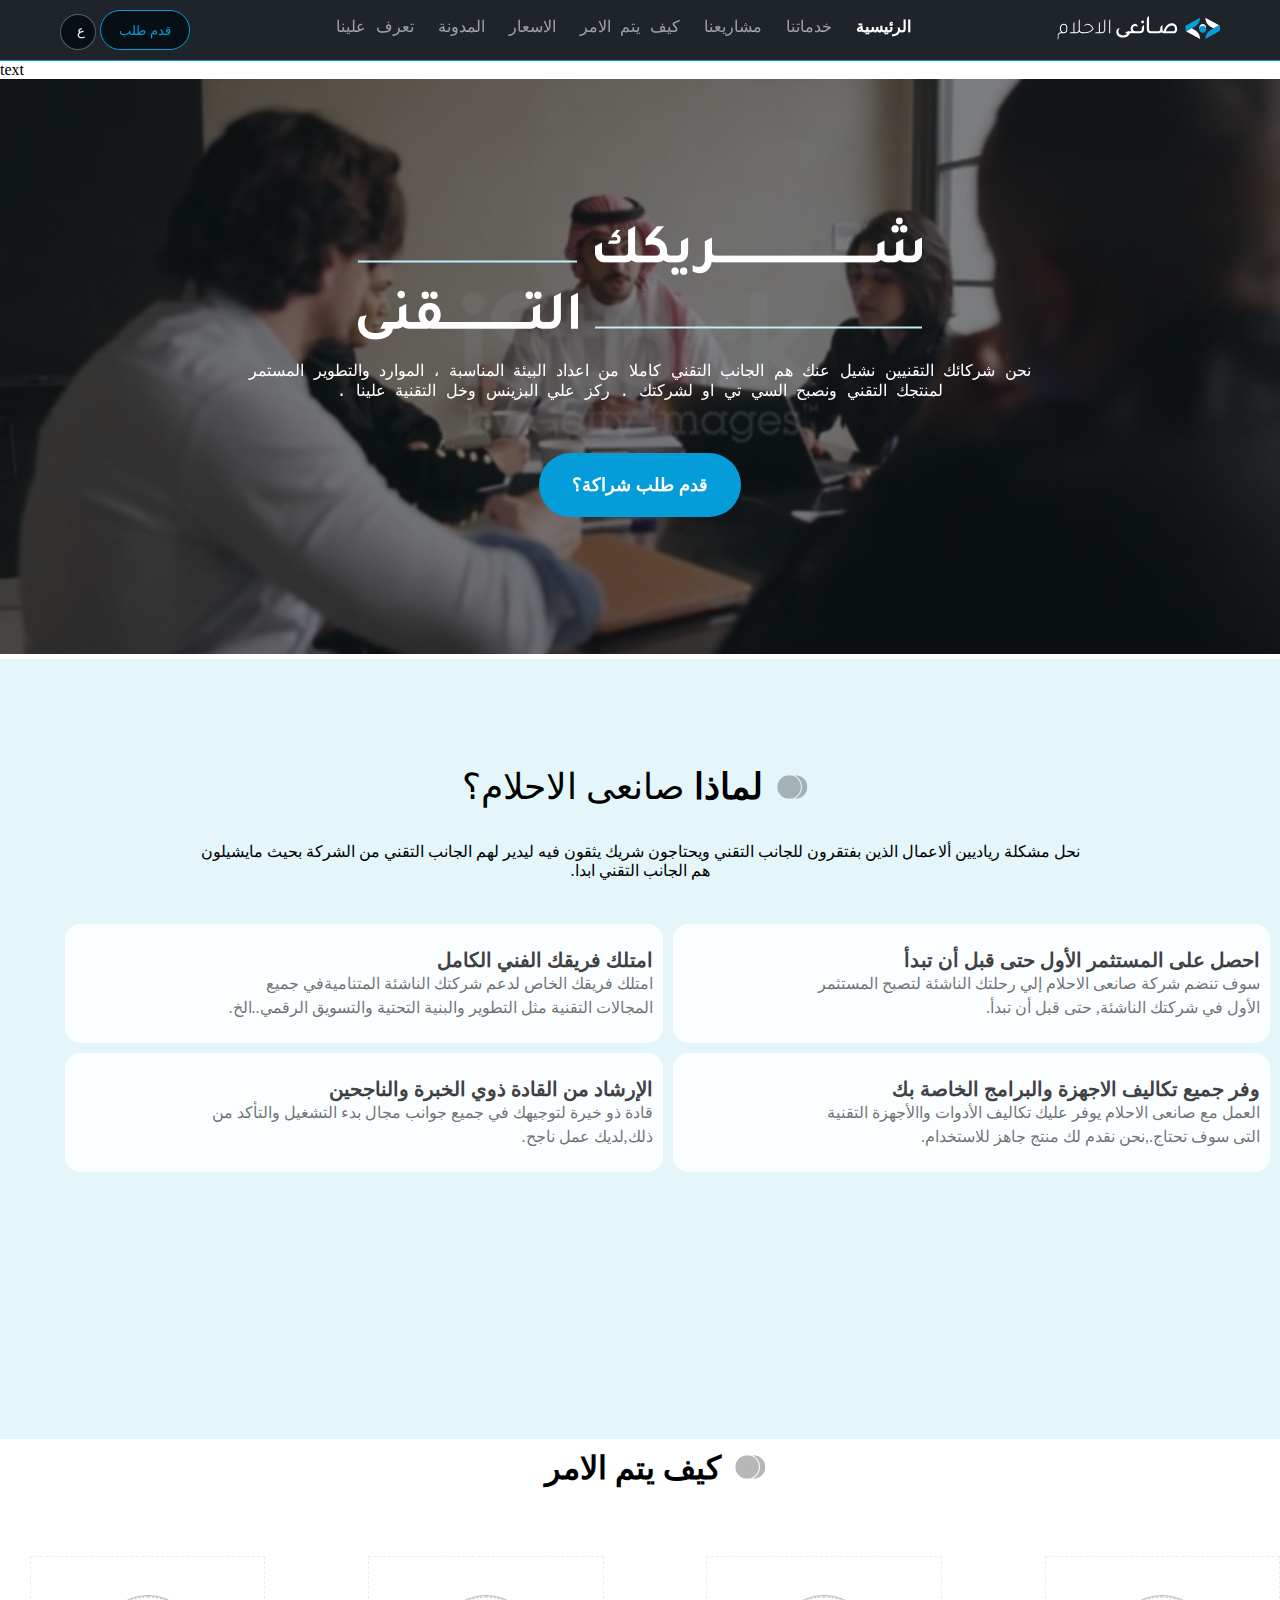
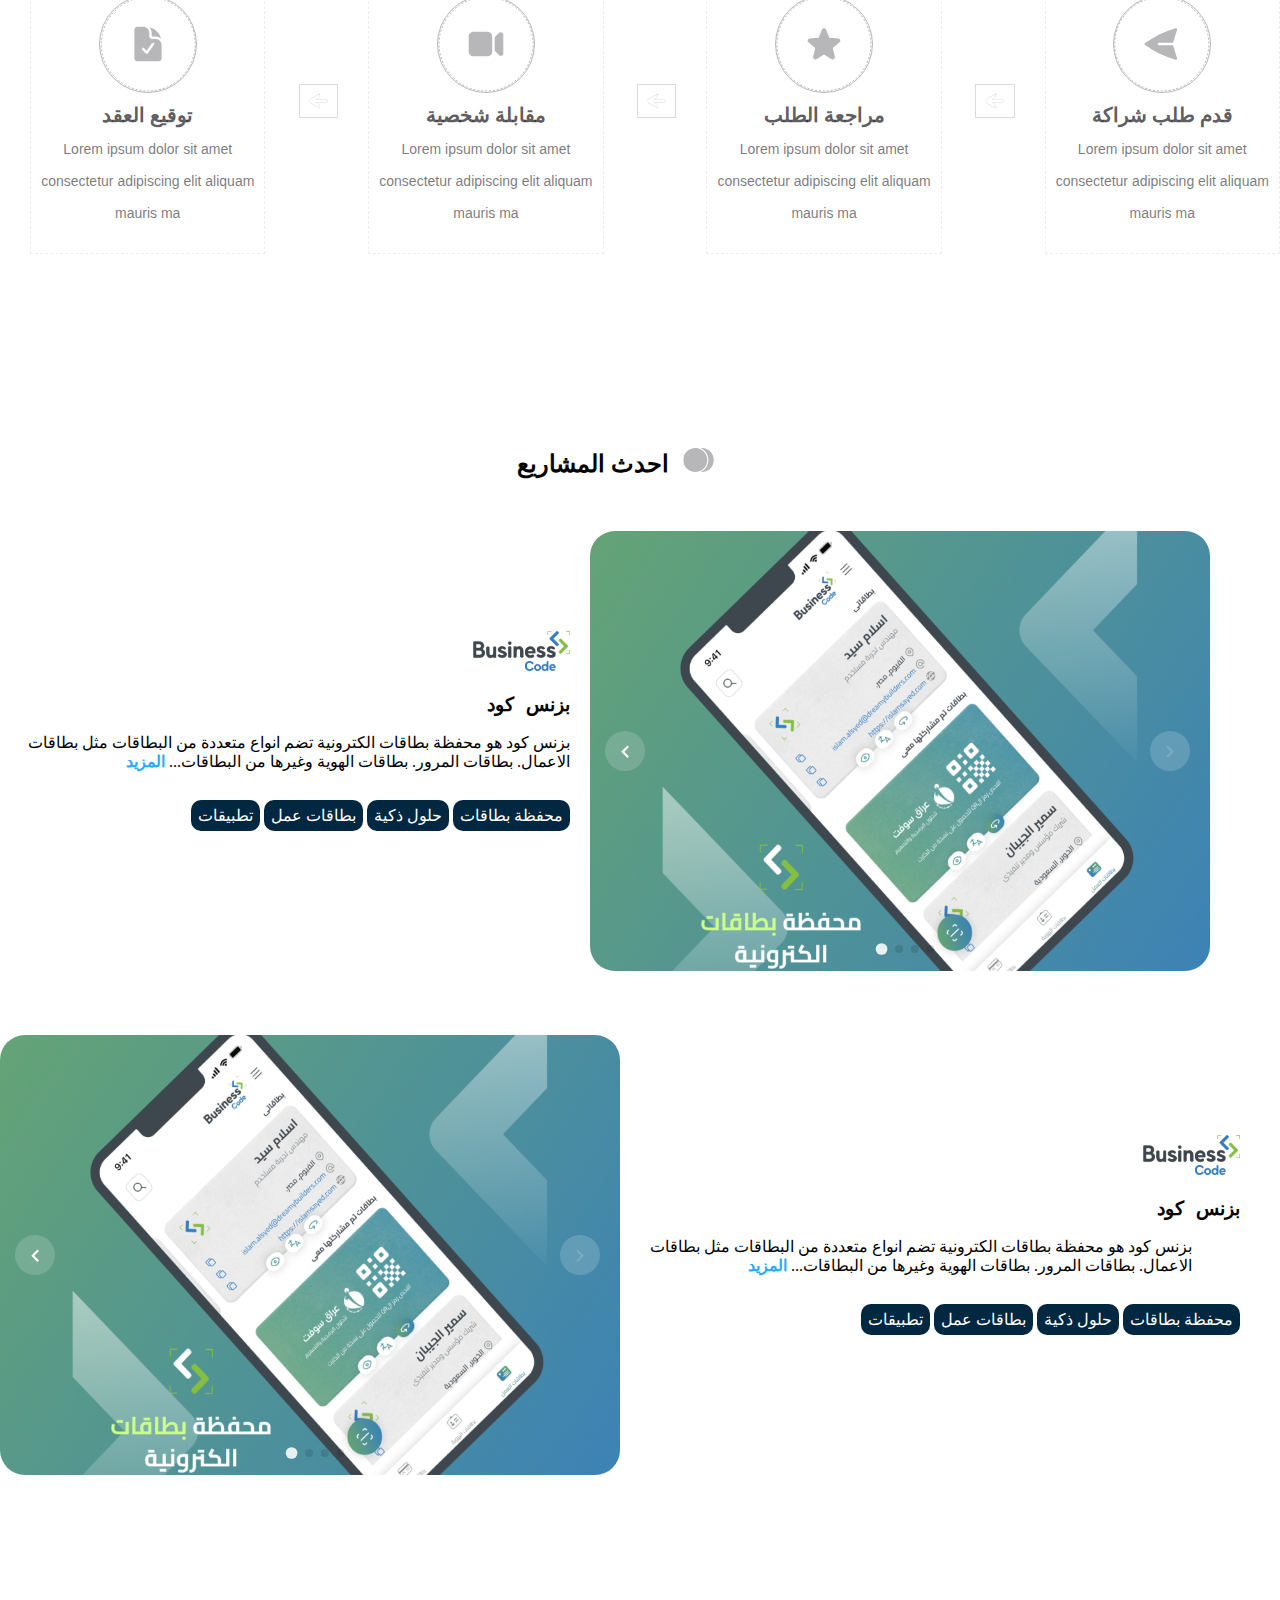
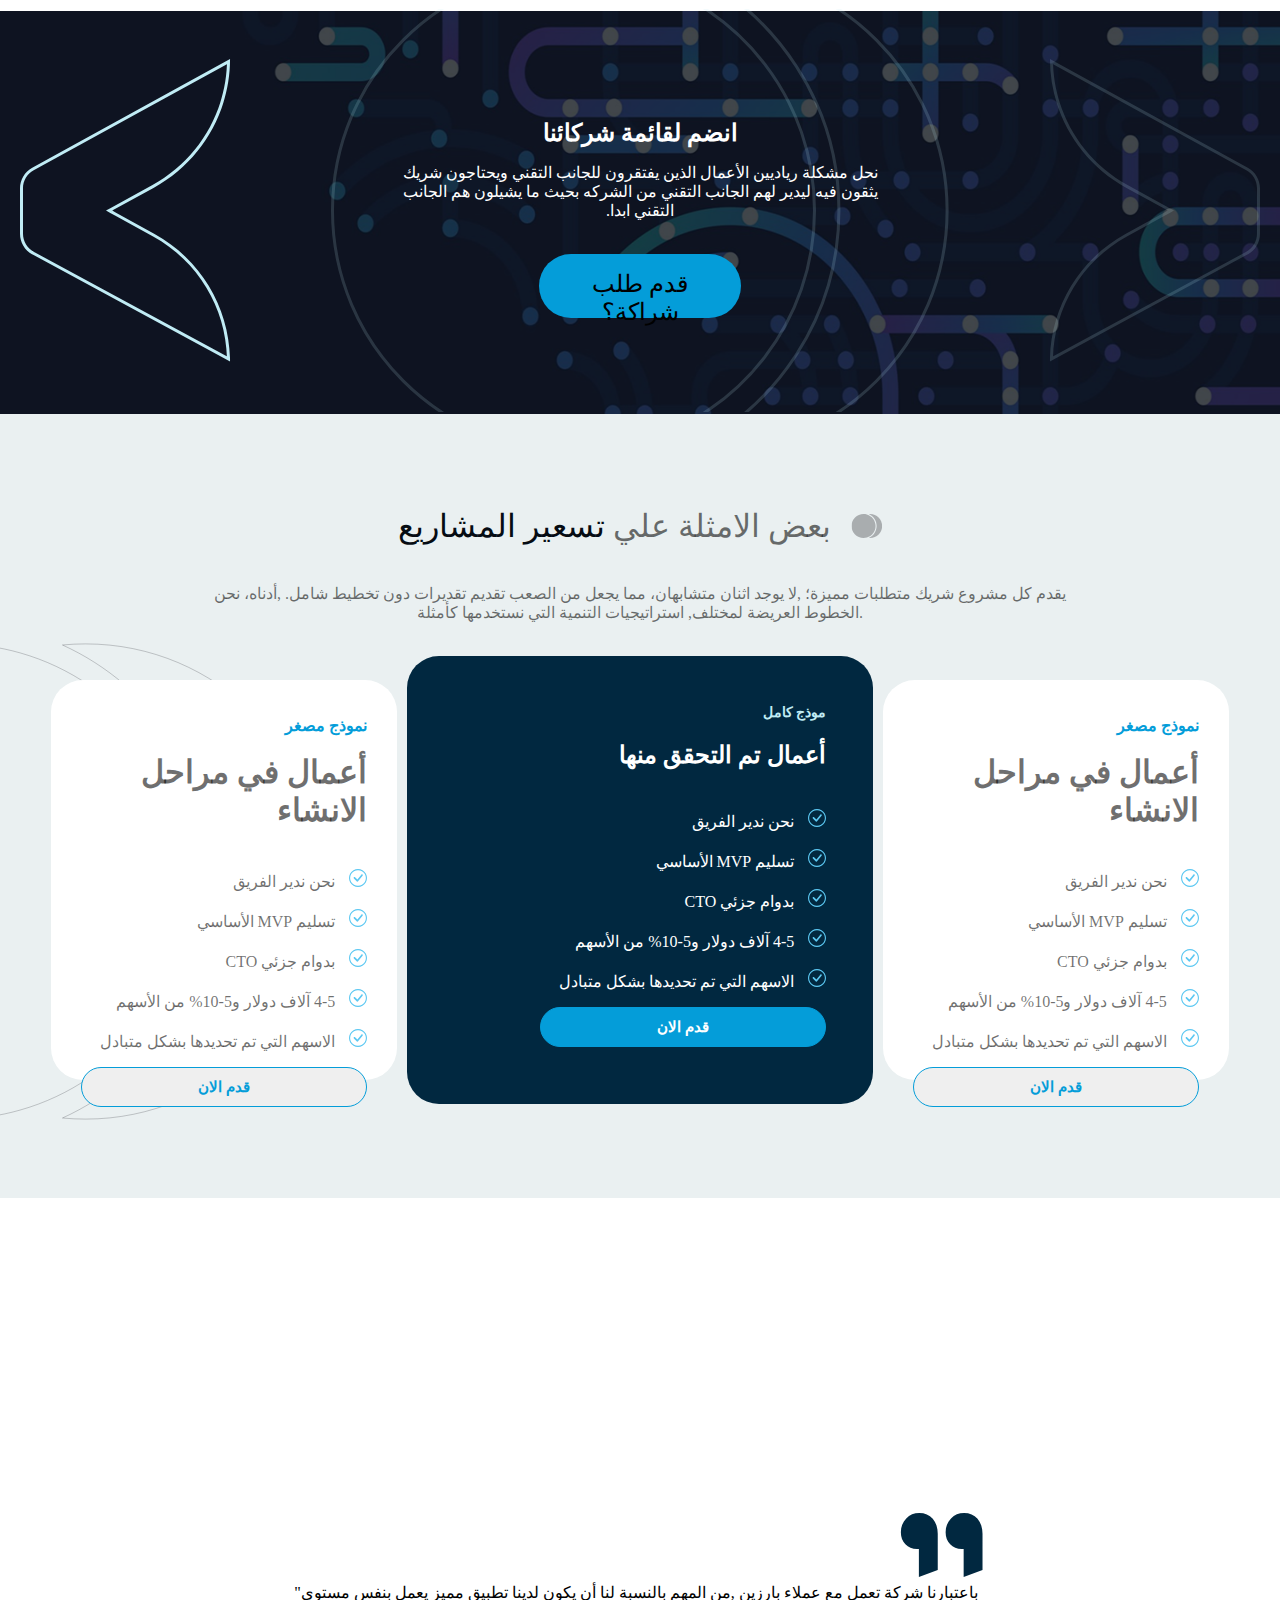
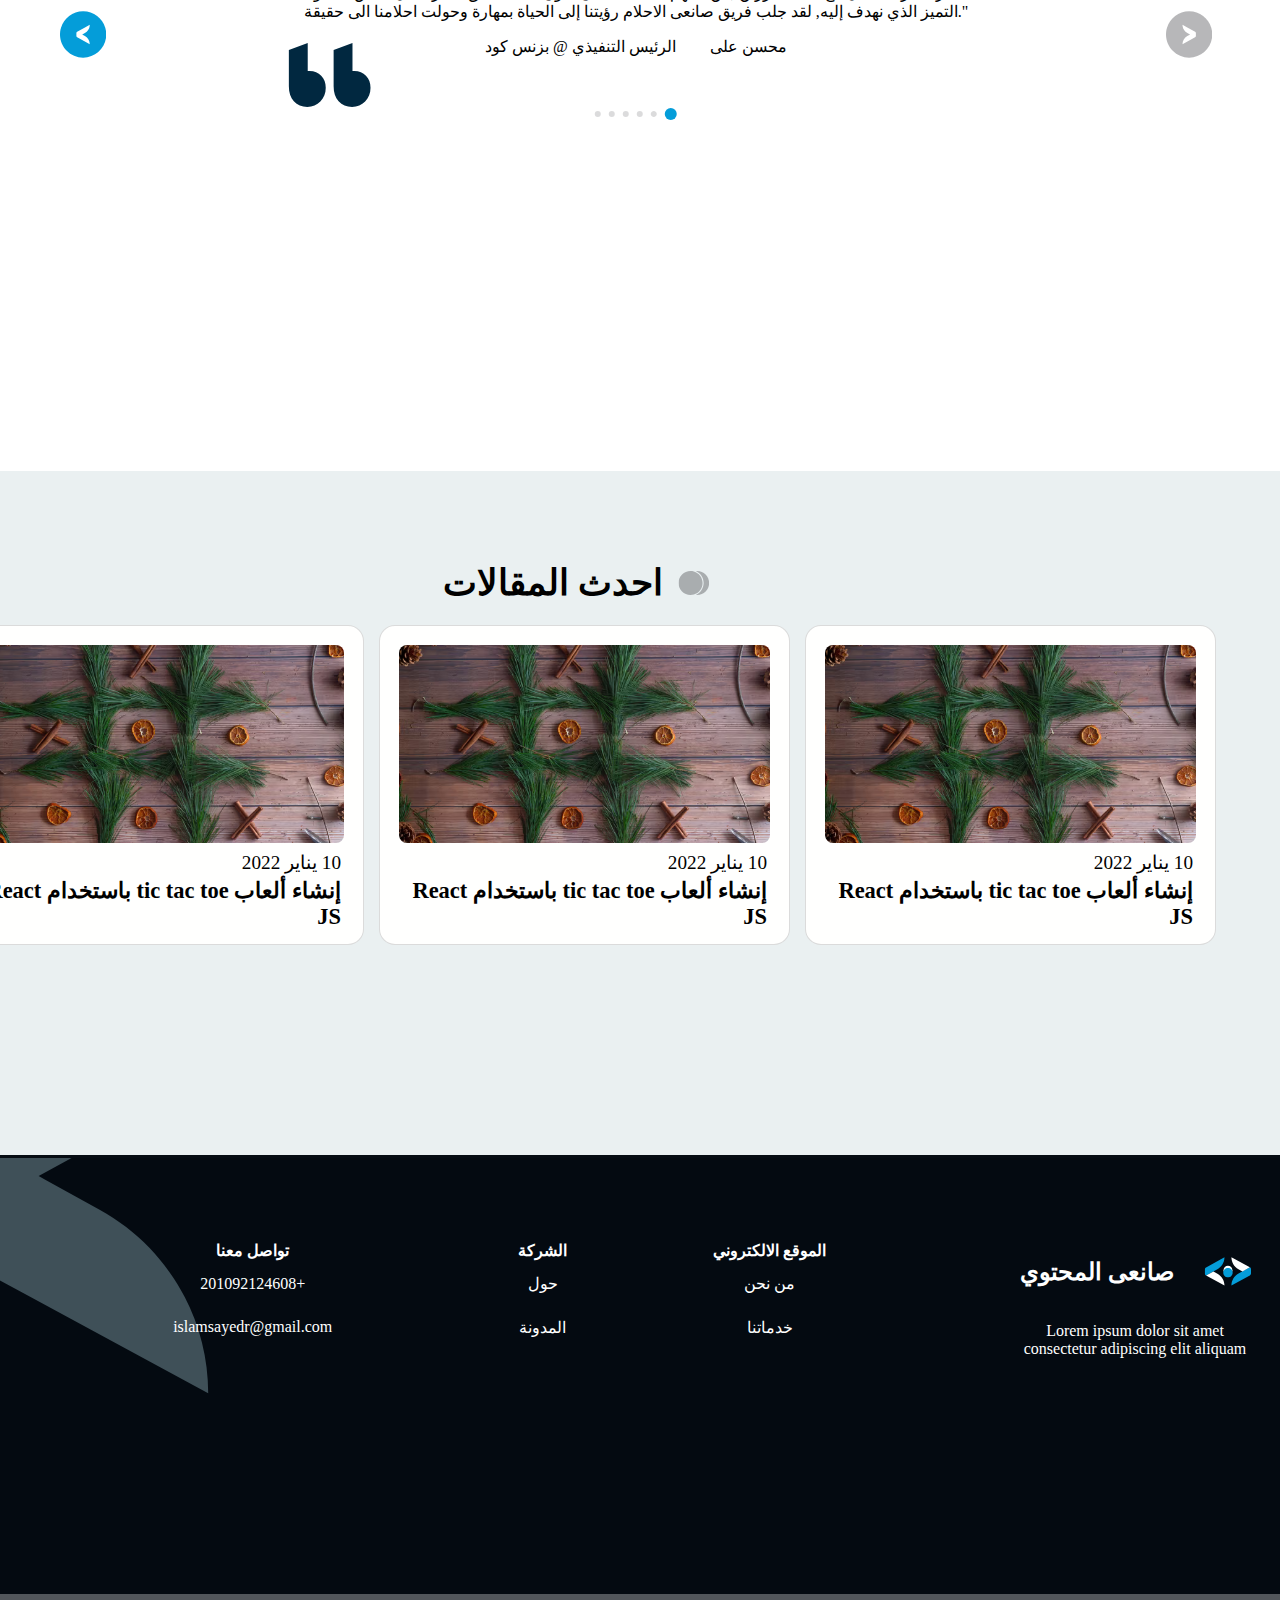
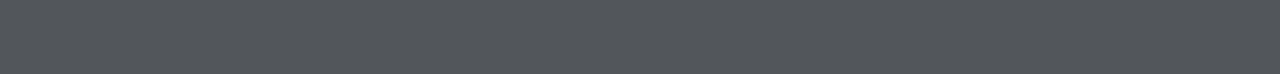
